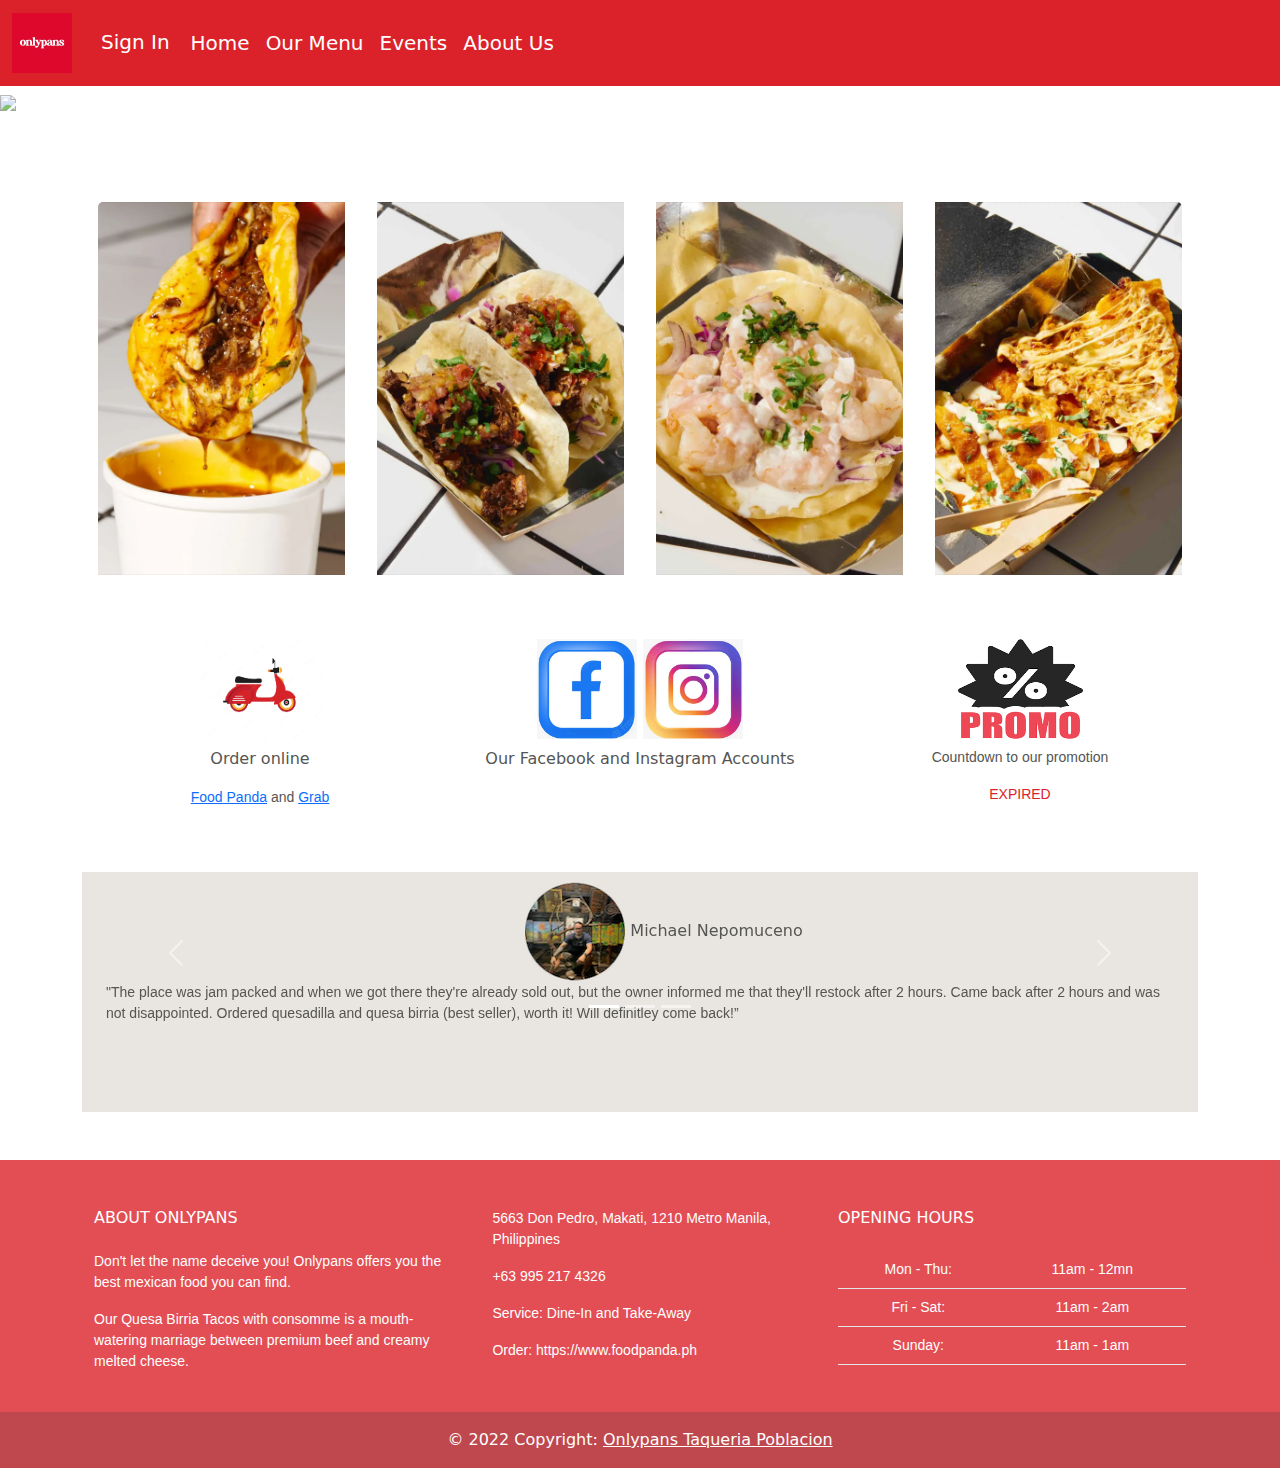
==== index.html @ 9402b053 "updated index file review section" ====
<!DOCTYPE html>
<html lang="en">

<head>
    <meta charset="UTF-8">
    <meta http-equiv="X-UA-Compatible" content="IE=edge">
    <meta name="viewport" content="width=device-width, initial-scale=1.0">
    <link rel="stylesheet" href="/css/bootstrap.css">
    <link rel="stylesheet" href="https://cdnjs.cloudflare.com/ajax/libs/font-awesome/4.7.0/css/font-awesome.min.css">
    <script src="https://unpkg.com/sweetalert/dist/sweetalert.min.js"></script>
    <link rel="stylesheet" href="/css/style.css">
    <style>
        /* a two column-layout instead of four columns */
        @media screen and (max-width: 800px) {
            .column {
                flex: 50%;
                max-width: 50%;
            }
        }

        /* Responsive layout - makes the two columns stack on top of each other instead of next to each other */
        @media screen and (max-width: 600px) {
            .column {
                flex: 100%;
                max-width: 100%;
            }
        }
    </style>
    <title>Home</title>
</head>

<body>


    <!-- <div class="row homepageTop pt-3 pb-5">
        <div class="col-4 pt-3">
            <p class="karlaP" style="display: inline">Order via</p>
            <img src="/img/icons/foodpanda panda icon 2.30.32 PM.png" class="delivery">
            <img src="/img/icons/grab icon.png" class="delivery">
        </div>
        <div class="col-4 onlypansicon pt-3 pb-5">
            <img src="/img/icons/onlypansicon.png" class="img-fluid">
        </div>
        <div class="col-4 pt-3">
            <img src="/img/icons/addtocart.png" class="img-fluid delivery">
        </div>
    </div> -->


    <nav class="navbar navbar-expand-lg">
        <div class="container-fluid">
            <a class="navbar-brand" href="#"><img src="/img/onlypans profile picture.jpeg" alt="" width="60"
                    height="60"></a>
            <button class="navbar-toggler" type="button" data-bs-toggle="collapse" data-bs-target="#navbarText"
                aria-controls="navbarText" aria-expanded="false" aria-label="Toggle navigation">
                <span class="navbar-toggler-icon"></span>
            </button>
            <div class="collapse navbar-collapse" id="navbarText">
                <ul class="navbar-nav me-auto mb-2 mb-lg-0 fs-5">
                    <li class="nav-item">
                        <button type="button" class="btn text-white fs-5 karlaT" data-bs-toggle="modal"
                            data-bs-target="#signInModal">
                            Sign In
                        </button>
                    </li>
                    <li class="nav-item">
                        <a class="nav-link active text-white karlaT" aria-current="page" href="/index.html">Home</a>
                    </li>
                    <li class="nav-item">
                        <a class="nav-link active text-white karlaT" aria-current="page" href="/menu.html">Our
                            Menu</a>
                    </li>
                    <li class="nav-item">
                        <a class="nav-link text-white karlaT" href="/events.html">Events</a>
                    </li>
                    <li class="nav-item">
                        <a class="nav-link text-white karlaT" href="/aboutUs.html">About Us</a>
                    </li>
                </ul>
                <span class="navbar-text">
                    <!-- Navbar text with an inline element -->
                </span>
            </div>
        </div>
    </nav>

    <!-- Sign Up Modal -->
    <div class="modal fade" id="signUpModal" tabindex="1" aria-labelledby="signUpModalLabel" aria-hidden="true">
        <div class="modal-dialog modal-lg bg-primary">
            <div class="modal-content">
                <div class="modal-header text-center">
                    <h5 class="modal-title text-dark text-center karlaT" id="exampleModalLabel">ONLYPANS
                    </h5>
                </div>
                <div class="modal-body">
                    <div>
                        <form action="/action_page.php" style="max-width:500px;margin:auto">
                            <h2 class="karlaT">Sign Up</h2>
                            <div class="input-container">
                                <i class="fa fa-user icon"></i>
                                <input class="input-field" type="text" placeholder="Username" name="usrnm">
                            </div>
                            <div class="input-container">
                                <i class="fa fa-envelope icon"></i>
                                <input class="input-field" type="text" placeholder="Email" name="email">
                            </div>
                            <div class="input-container">
                                <i class="fa fa-key icon"></i>
                                <input class="input-field" type="password" placeholder="Password" name="psw">
                            </div>
                            <button type="submit" class="btn">Sign Up</button>
                            <div class="modal fade" id="exampleModal" tabindex="-1" aria-labelledby="exampleModalLabel"
                                aria-hidden="true">
                                <div class="modal-dialog">
                                    <div class="modal-content">
                                        <div class="modal-header">
                                            <h5 class="modal-title" id="exampleModalLabel">Sign Up</h5>
                                            <button type="button" class="btn-close" data-bs-dismiss="modal"
                                                aria-label="Close"></button>
                                        </div>
                                        <div class="modal-body">
                                            <p class="text-start fs-6 fs-strong">ApplicationUser</p>
                                            <form>
                                                <div class="mb-3">
                                                    <label for="exampleInputEmail1" class="form-label">Email
                                                        address</label>
                                                    <input type="email" class="form-control" id="exampleInputEmail1"
                                                        aria-describedby="emailHelp">
                                                </div>
                                                <div class="mb-3">
                                                    <label for="exampleInputEmail1" class="form-label">FullName</label>
                                                    <input type="email" class="form-control" id="exampleInputEmail1"
                                                        aria-describedby="emailHelp">
                                                </div>
                                                <div class="mb-3">
                                                    <label for="exampleInputPassword1"
                                                        class="form-label">Password</label>
                                                    <input type="password" class="form-control"
                                                        id="exampleInputPassword1">
                                                </div>
                                                <button type="button" class="btn btn-primary col-3 me-5">Sign
                                                    Up</button>

                                        </div>
                                        <div class="modal-footer">
                                            <!-- <button type="button" class="btn btn-secondary"
                                                data-bs-dismiss="modal">Close</button> -->
                                            <p class="text-start text-secondary">Sign up successful. Thanks for
                                                registering
                                                with us!
                                                Go to <a href="/logIn.html">Login!</a></p>
                                        </div>
                                    </div>
                                </div>
                            </div>
                        </form>
                    </div>
                </div>
                <!-- <div class="modal-footer">
                <button type="button" class="btn btn-secondary" data-bs-dismiss="modal">Close</button>
                <button type="button" class="btn btn-primary">Save Changes</button>
            </div> -->
            </div>
        </div>
    </div>


    <!-- Sign In Modal -->
    <div class="modal fade" id="signInModal" tabindex="-1" aria-labelledby="signInModalLabel" aria-hidden="true">
        <div class="modal-dialog">
            <div class="modal-content">
                <div class="modal-header">
                    <h5 class="modal-title" id="signInLabel">Sign In</h5>
                    <button type="button" class="btn-close" data-bs-dismiss="modal" aria-label="Close"></button>
                </div>
                <div class="modal-body">
                    <!-- <p class="text-start fs-6 fs-strong">ApplicationUser</p> -->
                    <form>
                        <div class="mb-3">
                            <label for="exampleInputEmail1" class="form-label">Email address</label>
                            <input type="email" class="form-control" id="exampleInputEmail1"
                                aria-describedby="emailHelp">
                        </div>
                        <div class="mb-3">
                            <label for="exampleInputPassword1" class="form-label">Password</label>
                            <input type="password" class="form-control" id="exampleInputPassword1">
                        </div>
                        <button type="button" class="btn btn-primary col-3 me-5">Sign In</button>
                        <button type="button" class="btn btn-primary col-3 ms-auto me-3" data-bs-toggle="modal"
                            data-bs-target="#exampleModal">
                            Sign Up
                        </button>
                        <div class="modal fade" id="exampleModal" tabindex="-1" aria-labelledby="exampleModalLabel"
                            aria-hidden="true">
                            <div class="modal-dialog">
                                <div class="modal-content">
                                    <div class="modal-header">
                                        <h5 class="modal-title" id="exampleModalLabel">Sign Up</h5>
                                        <button type="button" class="btn-close" data-bs-dismiss="modal"
                                            aria-label="Close"></button>
                                    </div>
                                    <div class="modal-body">
                                        <p class="text-start fs-6 fs-strong">ApplicationUser</p>
                                        <form>
                                            <div class="mb-3">
                                                <label for="exampleInputEmail1" class="form-label">Email
                                                    address</label>
                                                <input type="email" class="form-control" id="exampleInputEmail1"
                                                    aria-describedby="emailHelp">
                                            </div>
                                            <div class="mb-3">
                                                <label for="exampleInputPassword1" class="form-label">Password</label>
                                                <input type="password" class="form-control" id="exampleInputPassword1">
                                            </div>
                                            <button type="button" class="btn btn-primary col-3 me-5">Sign
                                                In</button>
                                    </div>
                                    <div class="modal-footer">
                                        <!-- <button type="button" class="btn btn-secondary"
                                            data-bs-dismiss="modal">Close</button> -->
                                        <p class="text-start text-secondary">Sign In successful
                                    </div>
                                </div>
                            </div>
                        </div>
                </div>
                <div class="modal-footer">
                    <!-- <button type="button" class="btn btn-secondary"
                        data-bs-dismiss="modal">Close</button> -->
                    <p class="text-start text-secondary">Sign up successful. Thanks for registering
                        with us!
                        Go to <a href="/logIn.html">Login!</a></p>
                </div>
            </div>
        </div>
    </div>

    <!-- end of nav -->

    <!-- favorites start -->

    <!-- favorites end -->


    <!-- location start -->
    <div class="mt-1 mb-5">
        <img src="/img/Carousel/onlyPansStore.png" class="img-fluid opacity-75">
    </div>
    <!-- location end -->
    <div class="container">
        <div class="mt-1 mb-5 favoriteL">
            <div>
                <img src="">
            </div>
            <div class="card-group">
                <div class="card container1 m-3">
                    <img src="/img/Menu/Full size/favorites/quesa birria taco.png" class="card-img-top" alt="...">
                    <h5 class="card-title middle">Card title</h5>
                    <!-- <p class="card-text">This is a wider card.</p>
                    <p class="card-text"><small class="text-muted">Last updated 3 mins ago</small></p> -->
                </div>
                <div class="card container1 m-3">
                    <img src="/img/Menu/Full size/favorites/cartinas taco.png" class="card-img-top" alt="...">
                    <!-- <div class="card-body">
                    <h5 class="card-title">Card title</h5>
                    <p class="card-text">This is a wider card.</p>
                    <p class="card-text"><small class="text-muted">Last updated 3 mins ago</small></p>
                </div> -->
                </div>
                <div class="card container1 m-3">
                    <img src="/img/Menu/Full size/favorites/camaron tostadas.png" class="card-img-top" alt="...">
                    <!-- <div class="card-body">
                    <h5 class="card-title">Card title</h5>
                    <p class="card-text">This is a wider card.</p>
                    <p class="card-text"><small class="text-muted">Last updated 3 mins ago</small></p>
                </div> -->
                </div>
                <div class="card container1 m-3">
                    <img src="/img/Menu/Full size/favorites/quesadillas.png" class="card-img-top" alt="...">
                    <!-- <div class="card-body">
                    <h5 class="card-title">Card title</h5>
                    <p class="card-text">This is a wider card.</p>
                    <p class="card-text"><small class="text-muted">Last updated 3 mins ago</small></p>
                </div> -->
                </div>
            </div>
        </div>

        <div class="mt-5 mb-5 favoriteS">
            <h1 class="text-center display-3 karlaT">Onlypans Favorites</h1>
            <div class="card-group">
                <div class="card container1 m-3">
                    <img src="/img/Menu/quesa birria taco.png" class="card-img-top" alt="...">
                    <h5 class="card-title middle">Card title</h5>
                    <!-- <p class="card-text">This is a wider card.</p>
                    <p class="card-text"><small class="text-muted">Last updated 3 mins ago</small></p> -->
                </div>
                <div class="card container1 m-3">
                    <img src="/img/Menu/carnitas taco.png" class="card-img-top" alt="...">
                    <!-- <div class="card-body">
                    <h5 class="card-title">Card title</h5>
                    <p class="card-text">This is a wider card.</p>
                    <p class="card-text"><small class="text-muted">Last updated 3 mins ago</small></p>
                </div> -->
                </div>
                <div class="card container1 m-3">
                    <img src="/img/Menu/camaron shrimp tostadas.png" class="card-img-top" alt="...">
                    <!-- <div class="card-body">
                    <h5 class="card-title">Card title</h5>
                    <p class="card-text">This is a wider card.</p>
                    <p class="card-text"><small class="text-muted">Last updated 3 mins ago</small></p>
                </div> -->
                </div>
                <div class="card container1 m-3">
                    <img src="/img/Menu/quesadillas.png" class="card-img-top" alt="...">
                    <!-- <div class="card-body">
                    <h5 class="card-title">Card title</h5>
                    <p class="card-text">This is a wider card.</p>
                    <p class="card-text"><small class="text-muted">Last updated 3 mins ago</small></p>
                </div> -->
                </div>
            </div>
        </div>
        <!-- info start -->
        <div class="mt-5 mb-5">
            <!-- <h1 class="text-center display-3 karlaT">Onlypans Favorites</h1> -->
            <div class="card-group row d-flex flex-row justify-content-center info">
                <div class="card col-3 container1 info1">
                    <div class="text-center mb-2">
                        <img src="/img/icons/delivery motorbike.jpeg" class="infoImg" alt="deliveryIcon">
                    </div>
                    <p class="infoT text-center">Order online</p>
                    <p class="infoP text-center"><a href="https://www.foodpanda.ph/restaurant/j5oj/onlypans-taqueria"
                            target="_blank">Food
                            Panda</a> and <a
                            href="https://food.grab.com/ph/en/restaurant/error-delivery/2-C3AYC8CJMGJUHE"
                            target="_blank">Grab</a>
                    </p>
                </div>
                <div class="card col-3 container1 info2">
                    <div class="text-center mb-2">
                        <a href="https://www.facebook.com/onlypansph/?ref=page_internal" target="_blank"><img
                                src="/img/icons/facebook.png" class="infoImg2 container1 img-rounded"
                                alt="Only Pans Facebook Page"></a>
                        <a href="https://www.instagram.com/onlypanspoblacion/?hl=en" target="_blank"><img
                                src="/img/icons/instagram.png" class="infoImg2 container1 img-rounded"
                                alt="Only Pans Instagram Page"></a>
                    </div>
                    <p class="infoT text-center">Our Facebook and Instagram Accounts</p>
                    <!-- <p class="infoP text-center">Click on icons to visit our social media accounts</p> -->
                </div>
                <div class="card col-3 container1 info3">
                    <div class="text-center mb-2">
                        <img src="/img/icons/promo.png" class="infoImg" alt="promoIcon">
                    </div>
                    <p class="infoP text-center">Countdown to our promotion</p>
                    <p id="demo"></p>
                </div>
                <!-- <div class="card col-3 container1 info3">
                    <div class="text-center">
                        <img src="/img/icons/promo.png" class="infoImg3" alt="...">
                    </div>
                    <p class="infoT fs-5 fw-strong text-center">Promo</p>
                    <p class="infoP text-center">Countdown to our promotion</p>
                </div> -->
            </div>
        </div>
        <!-- info end -->

        <!-- reviews start carousel -->
        <div class="reviews w-100 mt-5 mb-5 container">
            <div id="carouselExampleIndicators" class="carousel slide" data-bs-ride="true">
                <div class="carousel-indicators">
                    <button type="button" data-bs-target="#carouselExampleIndicators" data-bs-slide-to="0"
                        class="active" aria-current="true" aria-label="Slide 1"></button>
                    <button type="button" data-bs-target="#carouselExampleIndicators" data-bs-slide-to="1"
                        aria-label="Slide 2"></button>
                    <button type="button" data-bs-target="#carouselExampleIndicators" data-bs-slide-to="2"
                        aria-label="Slide 3"></button>
                </div>
                <div class="carousel-inner">
                    <div class="carousel-item active">
                        <button type="button" class="btn border-0" data-bs-toggle="modal"
                            data-bs-target="#reviewOneModal">
                            <div class="row text-center">
                                <div class="col-12 mt-1">
                                    <img src="/img/reviews/Review profilepic1.png" class="d-inline img-fluid ms-5"
                                        alt="profile pic1">
                                    <p class="reviewName d-inline">Michael Nepomuceno</p>
                                    <p class="reviewActual mb-1">"The place was jam packed and when we got there
                                        they're already sold out, but the owner informed me that they'll restock after 2
                                        hours. Came back after 2 hours
                                        and was not disappointed. Ordered quesadilla and quesa birria (best seller),
                                        worth
                                        it! Will definitley come back!”</p>
                                </div>
                            </div>
                        </button>
                    </div>
                    <div class="carousel-item">
                        <button type="button" class="btn border-0" data-bs-toggle="modal"
                            data-bs-target="#reviewTwoModal">
                            <div class="row text-center">
                                <div class="col-12 mt-1">
                                    <img src="/img/reviews/Review profilepic2.png" class="d-inline img-fluid ms-5"
                                        alt="profile pic2">
                                    <p class="reviewName d-inline">Vanna JD</p>
                                    <p class="reviewActual mb-1">"Been wanting to pop by Poblacion for their tacos,
                                        but I can’t wait so Foodpanda na lang! I ordered the Queso Birria Tacos and
                                        Cheese
                                        Quesadilla.
                                        Their tacos are pretty loaded! It’s true that you get what you pay for. 1 taco
                                        and 2
                                        slices of quesadilla lang kinain ko for lunch and it was pretty filling.
                                        Nasarapan ba ako? YES! I am aware of some feedback na maalat daw… happy to share
                                        that mine wasn’t 🙌🏼 Maybe they tweaked the recipe na… so give it another shot
                                        💖💖💖"</p>
                                </div>
                            </div>
                        </button>
                    </div>
                    <div class="carousel-item">
                        <button type="button" class="btn border-0" data-bs-toggle="modal"
                            data-bs-target="#reviewThreeModal">
                            <div class="row mt-1 text-center">
                                <div class="col-12 mt-1">
                                    <img src="/img/reviews/Review profilepic3.png" class="d-inline img-fluid ms-5"
                                        alt="profile pic3">
                                    <p class="reviewName d-inline mb-1">Katriz Rafanan </p>
                                    <p class="reviewActual">"We visit the onlypans poblacion today and they are
                                        doing sanitation & cleaning, we are very sad bec we drove 3 hrs from Rizal to
                                        Makati
                                        just to try the tacos! But the owner let us experience the goodness of their
                                        food 🥲
                                        AAAAND THE FOOD WAS SO SO DELICIOUS AND OUTRAGEOUS!!!
                                        CANT GET ENOUGH OF THEIR TACOS, THE BEST THEEEEE BEST 🌮😭😭😭😭😭😭😭
                                        100/100 PERIODTTTT"</p>
                                </div>
                            </div>
                        </button>
                    </div>
                </div>
                <button class="carousel-control-prev" type="button" data-bs-target="#carouselExampleIndicators"
                    data-bs-slide="prev">
                    <span class="carousel-control-prev-icon" aria-hidden="true"></span>
                    <span class="visually-hidden">Previous</span>
                </button>
                <button class="carousel-control-next" type="button" data-bs-target="#carouselExampleIndicators"
                    data-bs-slide="next">
                    <span class="carousel-control-next-icon" aria-hidden="true"></span>
                    <span class="visually-hidden">Next</span>
                </button>
            </div>
        </div>
        <!-- reviews end carousel-->

        <!-- reviews modal start-->

        <!-- reviewOneModal start -->
        <div class="modal fade" id="reviewOneModal" tabindex="-1" aria-labelledby="reviewOneModalLabel"
            aria-hidden="true">
            <div class="modal-dialog modal-lg">
                <div class="modal-content">
                    <div class="modal-header">
                        <h5 class="modal-title" id="reviewOneModal">Review</h5>
                        <button type="button" class="btn-close" data-bs-dismiss="modal" aria-label="Close"></button>
                    </div>
                    <div class="modal-body">
                        <iframe
                            src="https://www.facebook.com/plugins/post.php?href=https%3A%2F%2Fwww.facebook.com%2Fmichael.nepomuceno.10%2Fposts%2Fpfbid02zLnAzATJcKdyBqmCMyaRPaBtTTgf7RmKyN3PjvdXm5bqyQpGnasMDiFwnDb3DrmNl&show_text=true&width=500"
                            width="500" height="714" style="border:none;overflow:hidden" scrolling="no" frameborder="0"
                            allowfullscreen="true"
                            allow="autoplay; clipboard-write; encrypted-media; picture-in-picture; web-share"></iframe>
                    </div>
                    <div class="modal-footer">
                        <button type="button" class="btn btn-danger" data-bs-dismiss="modal">Close</button>
                    </div>
                </div>
            </div>
        </div>
        <!-- reviewOneModal end -->

        <!-- reviewTwoModal start -->
        <div class="modal fade" id="reviewTwoModal" tabindex="-1" aria-labelledby="reviewTwoModalLabel"
            aria-hidden="true">
            <div class="modal-dialog modal-lg">
                <div class="modal-content">
                    <div class="modal-header">
                        <h5 class="modal-title" id="reviewTwoModal">Review</h5>
                        <button type="button" class="btn-close" data-bs-dismiss="modal" aria-label="Close"></button>
                    </div>
                    <div class="modal-body">
                        <iframe
                            src="https://www.facebook.com/plugins/post.php?href=https%3A%2F%2Fwww.facebook.com%2Fzuperbanana%2Fposts%2Fpfbid034iFqunqKCLv2Mieyurt53BYeR6Cpxk33Ljtc7zqar2hKKjMCpcrf16jbL7o1vo4ul&show_text=true&width=500"
                            width="500" height="556" style="border:none;overflow:hidden" scrolling="no" frameborder="0"
                            allowfullscreen="true"
                            allow="autoplay; clipboard-write; encrypted-media; picture-in-picture; web-share"></iframe>
                    </div>
                    <div class="modal-footer">
                        <button type="button" class="btn btn-danger" data-bs-dismiss="modal">Close</button>
                    </div>
                </div>
            </div>
        </div>
        <!-- reviewTwoModal end -->
        <div class="modal fade" id="reviewThreeModal" tabindex="-1" aria-labelledby="reviewThreeModalLabel"
            aria-hidden="true">
            <div class="modal-dialog modal-lg">
                <div class="modal-content">
                    <div class="modal-header">
                        <h5 class="modal-title" id="reviewTwoModal">Review</h5>
                        <button type="button" class="btn-close" data-bs-dismiss="modal" aria-label="Close"></button>
                    </div>
                    <div class="modal-body">
                        <iframe <iframe
                            src="https://www.facebook.com/plugins/post.php?href=https%3A%2F%2Fwww.facebook.com%2FRafanaaaan%2Fposts%2Fpfbid0293Ds4k7a29ypoqZEBG8XZ3a8puMxaH2vkU3CJaWTFGGyiHzp4r7s9QNKjuNdqJXCl&show_text=true&width=500"
                            width="500" height="785" style="border:none;overflow:hidden" scrolling="no" frameborder="0"
                            allowfullscreen="true"
                            allow="autoplay; clipboard-write; encrypted-media; picture-in-picture; web-share"></iframe>
                    </div>
                    <div class="modal-footer">
                        <button type="button" class="btn btn-danger" data-bs-dismiss="modal">Close</button>
                    </div>
                </div>
            </div>
        </div>




        <!-- reviews modal end-->

    </div>

    <!-- footer start-->
    <footer class="text-white text-center text-lg-start footer">
        <div class="container p-4">
            <div class="row mt-4">
                <div class="col-lg-4 col-md-12 mb-4 mb-md-0">
                    <h5 class="text-uppercase mb-4 karenT">About Onlypans</h5>
                    <p class="karlaP">Don't let the name deceive you! Onlypans offers you the best mexican food you can
                        find.
                    </p>
                    <p>Our Quesa Birria Tacos with consomme is a mouth-watering marriage between premium beef and
                        creamy melted cheese.
                    </p>
                </div>
                <div class="col-lg-4 col-md-6 mb-4 mb-md-0">
                    <ul class="fa-ul" style="margin-left: 1.65em; list-style: none;">
                        <li class="mb-3">
                            <p>5663 Don Pedro, Makati, 1210 Metro Manila, Philippines</p>
                        </li>
                        <li class="mb-3">
                            <p>+63 995 217 4326</p>
                        </li>
                        <li class="mb-3">
                            <p>Service: Dine-In and Take-Away</p>
                        <li class="mb-3">
                            <p>Order: https://www.foodpanda.ph</p>
                        </li>
                    </ul>
                </div>
                <!--Grid column-->

                <!--Grid column-->
                <div class="col-lg-4 col-md-6 mb-4 mb-md-0">
                    <h5 class="text-uppercase mb-4">Opening hours</h5>

                    <table class="table text-center text-white">
                        <tbody class="font-weight-normal">
                            <tr>
                                <td>Mon - Thu:</td>
                                <td>11am - 12mn</td>
                            </tr>
                            <tr>
                                <td>Fri - Sat:</td>
                                <td>11am - 2am</td>
                            </tr>
                            <tr>
                                <td>Sunday:</td>
                                <td>11am - 1am</td>
                            </tr>
                        </tbody>
                    </table>
                </div>
                <!--Grid column-->
            </div>
            <!--Grid row-->
        </div>
        <!-- Grid container -->

        <!-- Copyright -->
        <div class="text-center p-3" style="background-color: rgba(0, 0, 0, 0.2);">
            © 2022 Copyright:
            <a class="text-white" href="https://www.facebook.com/onlypansph/photos/?ref=page_internal">Onlypans
                Taqueria
                Poblacion</a>
        </div>
        <!-- Copyright -->
    </footer>

    </div>
    <!-- End of .container -->
    <script src="/js/bootstrap.min.js"></script>
    <script src="//code.tidio.co/u5bibbzqknrnwgkf6kr6liwybgw670ic.js" async></script>
    <div id="fb-root"></div>
    <script async defer crossorigin="anonymous" src="https://connect.facebook.net/en_GB/sdk.js#xfbml=1&version=v14.0"
        nonce="6mNoYMcY"></script>
    <script src="main.js"></script>
    <script>var countDownDate = new Date("Oct 1, 2022 00:00:00").getTime();

        // Update the count down every 1 second
        var x = setInterval(function () {

            // Get today's date and time
            var now = new Date().getTime();

            // Find the distance between now and the count down date
            var distance = countDownDate - now;

            // Time calculations for days, hours, minutes and seconds
            var days = Math.floor(distance / (1000 * 60 * 60 * 24));
            var hours = Math.floor((distance % (1000 * 60 * 60 * 24)) / (1000 * 60 * 60));
            var minutes = Math.floor((distance % (1000 * 60 * 60)) / (1000 * 60));
            var seconds = Math.floor((distance % (1000 * 60)) / 1000);

            // Output the result in an element with id="demo"
            document.getElementById("demo").innerHTML = days + "d " + hours + "h "
                + minutes + "m " + seconds + "s ";

            // If the count down is over, write some text
            if (distance < 0) { clearInterval(x); document.getElementById("demo").innerHTML = "EXPIRED"; }
        }, 1000);</script>
</body>

</html>
---- css/style.css ----
/* body {
    background-color: #FCF8E8;
}

.nobackground {
    background-color: #FCF8E8;
} */

.navbar,
.accordion-button {
    background-color: #DB222A;
}

.karlaT {
    font-family: font-family: 'Merriweather Sans', sans-serif;
    color: RGB(85, 85, 83);
}

.karlaP {
    font-family: 'Roboto Condensed',
        sans-serif;
    color: RGB(85, 85, 83);
}

.infoImg {
    width: 125px;
    height: 100px;
}

.infoImg2 {
    width: 100px;
    height: 100px;
}

.infoImg3 {
    width: 100px;
    height: 100px;
}

.infoT {
    font-family: font-family: 'Merriweather Sans', sans-serif;
    color: RGB(85, 85, 83);
    font-size: 16px;
    font-weight: 400;
}

.infoP {
    font-family: 'Roboto Condensed',
        sans-serif;
    color: RGB(85, 85, 83);
    font-size: 14px;
    font-weight: 200;
}

#demo {
    text-align: center;
    font-size: 14px;
    margin-top: 0px;
    font-family: 'Roboto Condensed',
        sans-serif;
    color: #DB222A;

}

.reviews {
    height: 15em;
    background-color: rgb(233, 230, 225);
}

.reviews img {
    width: 100px;
    height: 100px;
}

.reviewName {
    font-family: font-family: 'Merriweather Sans', sans-serif;
    color: RGB(85, 85, 83);
}

.reviewActual {
    font-family: 'Roboto Condensed',
        sans-serif;
    color: RGB(85, 85, 83);
    font-size: 14px;
    font-weight: 200;
    text-align: start;
}

.modal-body {
    display: flex;
    align-items: center;
    justify-content: center;
}

.footer {
    background-color:
        #db222a;
    opacity: .8;
}

.footer h5 {
    font-family: font-family: 'Merriweather Sans', sans-serif;
    color: RGB(255, 255, 255);
    font-size: 16px;
    font-weight: 400;
}

.footer p,
.footer td {
    font-family: 'Roboto Condensed',
        sans-serif;
    color: RGB(255, 255, 255);
    font-size: 14px;
    font-weight: 200;

}

.homepageTop {
    height: 100px;
}

.delivery {
    width: 75px;
    height 75px;
    display: inline;
}

.onlypansicon {
    width: 250px;
    height: 100px;
    display: inline;
}



h1 {
    font-family: 'Roboto Condensed', sans-serif;
}

.text {
    font-size: 25px;
    font-family: Impact, Haettenschweiler, 'Arial Narrow Bold', sans-serif;
}

.moreText {
    display: none;
}

.read-more-btn {
    padding: 15px 60px;
}

.text.show-more .moreText {
    display: inline;
}

.text.show-more .dots {
    display: none;
}

/* read more style end here */

/* status message style start */
#status {
    padding: 10px;
    border-radius: 10px;
    opacity: 0;
}

#status.success {
    background-color: rgb(211, 250, 153);
    color: green;
    animation: status 4s ease forwards;
}

#status.error {
    background-color: rgb(250, 150, 153);
    color: red;
    animation: status 4s ease forwards;
}

@keyframes status {
    0% {
        opacity: 5;
    }

    25% {
        opacity: 4;
    }

    50% {
        opacity: 3;
    }

    75% {
        opacity: 2;
    }

    100% {
        opacity: 0;
    }
}

.content_img {
    position: relative;
    float: left;

}

.card-body div {
    position: absolute;
    bottom: 0;
    right: 0;
    background: black;
    color: white;
    margin-bottom: 10px;
    font-family: sans-serif;
    opacity: 0;
    visibility: hidden;
    -webkit-transition: visibility 0s, opacity 0.5s linear;
    transition: visibility 0s, opacity 0.5s;
}

.content_img:hover {
    cursor: pointer;
}

.card-body:hover div {
    padding: 15px 15px;
    visibility: visible;
    opacity: 0.7;
}


/* .card {
    border-radius: 4px;
    background: #fff;
    box-shadow: 0 6px 10px rgba(0, 0, 0, .08), 0 0 6px rgba(0, 0, 0, .05);
    transition: .3s transform cubic-bezier(.155, 1.105, .295, 1.12), .3s box-shadow, .3s -webkit-transform cubic-bezier(.155, 1.105, .295, 1.12);
    padding: 14px 80px 18px 36px;
    cursor: pointer;
}

.card:hover {
    transform: scale(1.05);
    box-shadow: 0 10px 20px rgba(0, 0, 0, .12), 0 4px 8px rgba(0, 0, 0, .06);
} */

/* 2nd  */

/* .card {
    border: 0px;
} */

.cardI {
    transition: 0.5s;
    cursor: pointer;
    border: 0px;
}

.card-title {
    font-size: 15px;
    transition: 1s;
    cursor: pointer;
}

.card-title i {
    font-size: 15px;
    transition: 1s;
    cursor: pointer;
    color: #ffa710
}

.card-title i:hover {
    transform: scale(1.25) rotate(100deg);
    color: #18d4ca;

}

.cardI:hover {
    transform: scale(1.05);
    box-shadow: 10px 10px 15px rgba(0, 0, 0, 0.3);
}

/* .card-text {
    height: 80px;
} */

.cardI::before,
.cardI::after {
    position: absolute;
    top: 0;
    right: 0;
    bottom: 0;
    left: 0;
    transform: scale3d(0, 0, 1);
    transition: transform .3s ease-out 0s;
    background: rgba(255, 255, 255, 0.1);
    content: '';
    pointer-events: none;
}

.cardI::before {
    transform-origin: left top;
}

.cardI::after {
    transform-origin: right bottom;
}

.cardI:hover::before,
.cardI:hover::after,
.cardI:focus::before,
.cardI:focus::after {
    transform: scale3d(1, 1, 1);
}

.card-body {
    border-radius: 10%;
}

.container1 {
    transition: 0.5s;
    cursor: pointer;
    border: 1px;
}

.container1:hover {
    transform: scale(1.05);
    box-shadow: 10px 10px 15px rgba(0, 0, 0, 0.3);
}

.container1::before,
.container1::after {
    position: absolute;
    top: 0;
    right: 0;
    bottom: 0;
    left: 0;
    transform: scale3d(0, 0, 1);
    transition: transform .3s ease-out 0s;
    background: rgba(255, 255, 255, 0.1);
    content: '';
    pointer-events: none;
}

.container1::before {
    transform-origin: left top;
}

.container1::after {
    transform-origin: right bottom;
}

.container1:hover::before,
.container1:hover::after,
.container1:focus::before,
.container1:focus::after {
    transform: scale3d(1, 1, 1);
}

.middle {
    transition: .5s ease;
    opacity: 0;
    position: absolute;
    top: 50%;
    left: 50%;
    transform: translate(-50%, -50%);
    -ms-transform: translate(-50%, -50%);
    text-align: center;
}

@media screen and (min-width: 576px) {
    .column {
        flex: 50%;
        max-width: 50%;
    }

    .favoriteS {
        display: none;
    }

}

/* Responsive layout - makes the two columns stack on top of each other instead of next to each other */
@media screen and (max-width: 575px) {
    .column {
        flex: 100%;
        max-width: 100%;
    }

    .favoriteL {
        display: none;
    }

    .info1 {
        width: 25%
    }

    .info2 {
        width: 50%;
    }

    .info3 {
        width: 25%
    }
}

@media screen and (max-width: 767px) {
    .reviews {
        height: 18em;
    }
}

@media screen and (max-width: 428px) {
    .reviews {
        height: 20em;
    }
}
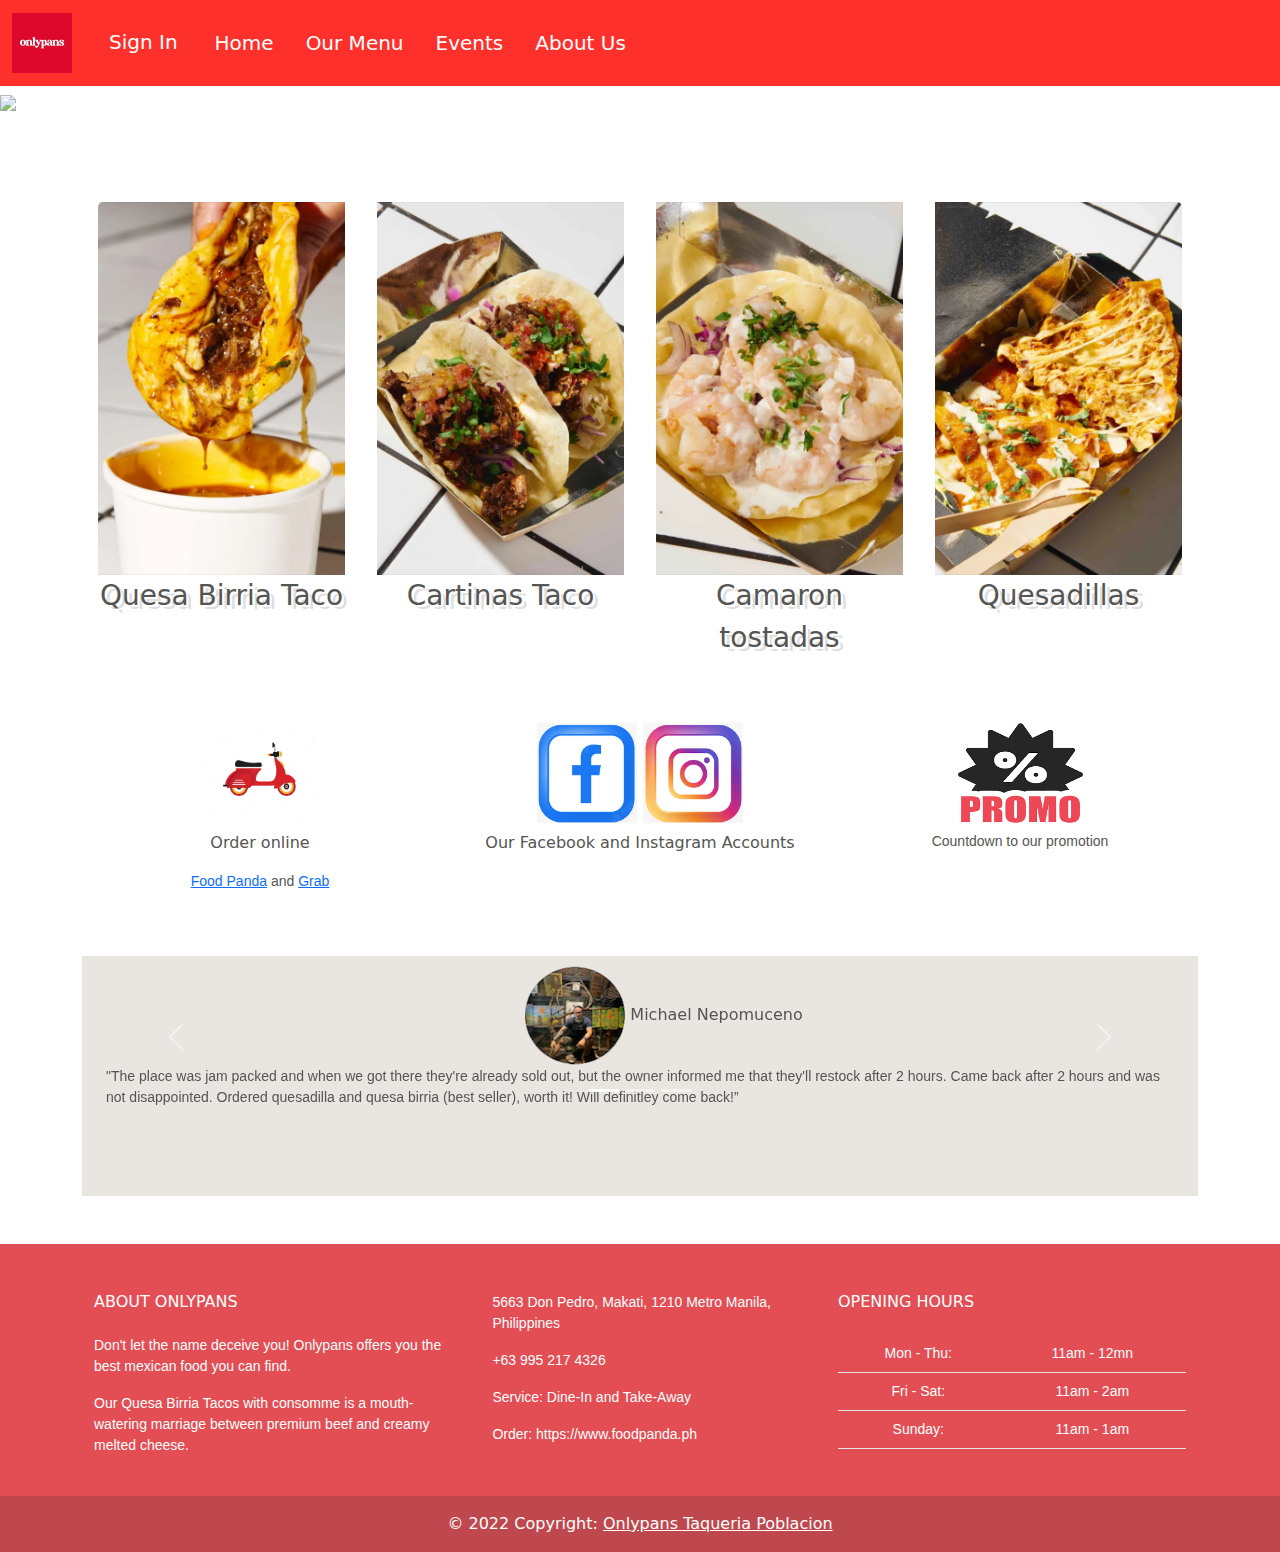
==== commit 916b5aeb: "updated nav bar for all pages" ====
--- a/index.html
+++ b/index.html
@@ -30,23 +30,6 @@
 </head>
 
 <body>
-
-
-    <!-- <div class="row homepageTop pt-3 pb-5">
-        <div class="col-4 pt-3">
-            <p class="karlaP" style="display: inline">Order via</p>
-            <img src="/img/icons/foodpanda panda icon 2.30.32 PM.png" class="delivery">
-            <img src="/img/icons/grab icon.png" class="delivery">
-        </div>
-        <div class="col-4 onlypansicon pt-3 pb-5">
-            <img src="/img/icons/onlypansicon.png" class="img-fluid">
-        </div>
-        <div class="col-4 pt-3">
-            <img src="/img/icons/addtocart.png" class="img-fluid delivery">
-        </div>
-    </div> -->
-
-
     <nav class="navbar navbar-expand-lg">
         <div class="container-fluid">
             <a class="navbar-brand" href="#"><img src="/img/onlypans profile picture.jpeg" alt="" width="60"
@@ -57,23 +40,23 @@
             </button>
             <div class="collapse navbar-collapse" id="navbarText">
                 <ul class="navbar-nav me-auto mb-2 mb-lg-0 fs-5">
-                    <li class="nav-item">
+                    <li class="nav-item ms-2 me-2">
                         <button type="button" class="btn text-white fs-5 karlaT" data-bs-toggle="modal"
                             data-bs-target="#signInModal">
                             Sign In
                         </button>
                     </li>
-                    <li class="nav-item">
+                    <li class="nav-item ms-2 me-2">
                         <a class="nav-link active text-white karlaT" aria-current="page" href="/index.html">Home</a>
                     </li>
-                    <li class="nav-item">
+                    <li class="nav-item ms-2 me-2">
                         <a class="nav-link active text-white karlaT" aria-current="page" href="/menu.html">Our
                             Menu</a>
                     </li>
-                    <li class="nav-item">
+                    <li class="nav-item ms-2 me-2">
                         <a class="nav-link text-white karlaT" href="/events.html">Events</a>
                     </li>
-                    <li class="nav-item">
+                    <li class="nav-item ms-2 me-2">
                         <a class="nav-link text-white karlaT" href="/aboutUs.html">About Us</a>
                     </li>
                 </ul>
@@ -84,88 +67,7 @@
         </div>
     </nav>
 
-    <!-- Sign Up Modal -->
-    <div class="modal fade" id="signUpModal" tabindex="1" aria-labelledby="signUpModalLabel" aria-hidden="true">
-        <div class="modal-dialog modal-lg bg-primary">
-            <div class="modal-content">
-                <div class="modal-header text-center">
-                    <h5 class="modal-title text-dark text-center karlaT" id="exampleModalLabel">ONLYPANS
-                    </h5>
-                </div>
-                <div class="modal-body">
-                    <div>
-                        <form action="/action_page.php" style="max-width:500px;margin:auto">
-                            <h2 class="karlaT">Sign Up</h2>
-                            <div class="input-container">
-                                <i class="fa fa-user icon"></i>
-                                <input class="input-field" type="text" placeholder="Username" name="usrnm">
-                            </div>
-                            <div class="input-container">
-                                <i class="fa fa-envelope icon"></i>
-                                <input class="input-field" type="text" placeholder="Email" name="email">
-                            </div>
-                            <div class="input-container">
-                                <i class="fa fa-key icon"></i>
-                                <input class="input-field" type="password" placeholder="Password" name="psw">
-                            </div>
-                            <button type="submit" class="btn">Sign Up</button>
-                            <div class="modal fade" id="exampleModal" tabindex="-1" aria-labelledby="exampleModalLabel"
-                                aria-hidden="true">
-                                <div class="modal-dialog">
-                                    <div class="modal-content">
-                                        <div class="modal-header">
-                                            <h5 class="modal-title" id="exampleModalLabel">Sign Up</h5>
-                                            <button type="button" class="btn-close" data-bs-dismiss="modal"
-                                                aria-label="Close"></button>
-                                        </div>
-                                        <div class="modal-body">
-                                            <p class="text-start fs-6 fs-strong">ApplicationUser</p>
-                                            <form>
-                                                <div class="mb-3">
-                                                    <label for="exampleInputEmail1" class="form-label">Email
-                                                        address</label>
-                                                    <input type="email" class="form-control" id="exampleInputEmail1"
-                                                        aria-describedby="emailHelp">
-                                                </div>
-                                                <div class="mb-3">
-                                                    <label for="exampleInputEmail1" class="form-label">FullName</label>
-                                                    <input type="email" class="form-control" id="exampleInputEmail1"
-                                                        aria-describedby="emailHelp">
-                                                </div>
-                                                <div class="mb-3">
-                                                    <label for="exampleInputPassword1"
-                                                        class="form-label">Password</label>
-                                                    <input type="password" class="form-control"
-                                                        id="exampleInputPassword1">
-                                                </div>
-                                                <button type="button" class="btn btn-primary col-3 me-5">Sign
-                                                    Up</button>
-
-                                        </div>
-                                        <div class="modal-footer">
-                                            <!-- <button type="button" class="btn btn-secondary"
-                                                data-bs-dismiss="modal">Close</button> -->
-                                            <p class="text-start text-secondary">Sign up successful. Thanks for
-                                                registering
-                                                with us!
-                                                Go to <a href="/logIn.html">Login!</a></p>
-                                        </div>
-                                    </div>
-                                </div>
-                            </div>
-                        </form>
-                    </div>
-                </div>
-                <!-- <div class="modal-footer">
-                <button type="button" class="btn btn-secondary" data-bs-dismiss="modal">Close</button>
-                <button type="button" class="btn btn-primary">Save Changes</button>
-            </div> -->
-            </div>
-        </div>
-    </div>
-
-
-    <!-- Sign In Modal -->
+    <!-- signInModal start-->
     <div class="modal fade" id="signInModal" tabindex="-1" aria-labelledby="signInModalLabel" aria-hidden="true">
         <div class="modal-dialog">
             <div class="modal-content">
@@ -185,55 +87,55 @@
                             <label for="exampleInputPassword1" class="form-label">Password</label>
                             <input type="password" class="form-control" id="exampleInputPassword1">
                         </div>
-                        <button type="button" class="btn btn-primary col-3 me-5">Sign In</button>
-                        <button type="button" class="btn btn-primary col-3 ms-auto me-3" data-bs-toggle="modal"
-                            data-bs-target="#exampleModal">
-                            Sign Up
-                        </button>
-                        <div class="modal fade" id="exampleModal" tabindex="-1" aria-labelledby="exampleModalLabel"
-                            aria-hidden="true">
-                            <div class="modal-dialog">
-                                <div class="modal-content">
-                                    <div class="modal-header">
-                                        <h5 class="modal-title" id="exampleModalLabel">Sign Up</h5>
-                                        <button type="button" class="btn-close" data-bs-dismiss="modal"
-                                            aria-label="Close"></button>
-                                    </div>
-                                    <div class="modal-body">
-                                        <p class="text-start fs-6 fs-strong">ApplicationUser</p>
-                                        <form>
-                                            <div class="mb-3">
-                                                <label for="exampleInputEmail1" class="form-label">Email
-                                                    address</label>
-                                                <input type="email" class="form-control" id="exampleInputEmail1"
-                                                    aria-describedby="emailHelp">
-                                            </div>
-                                            <div class="mb-3">
-                                                <label for="exampleInputPassword1" class="form-label">Password</label>
-                                                <input type="password" class="form-control" id="exampleInputPassword1">
-                                            </div>
-                                            <button type="button" class="btn btn-primary col-3 me-5">Sign
-                                                In</button>
-                                    </div>
-                                    <div class="modal-footer">
-                                        <!-- <button type="button" class="btn btn-secondary"
-                                            data-bs-dismiss="modal">Close</button> -->
-                                        <p class="text-start text-secondary">Sign In successful
-                                    </div>
-                                </div>
-                            </div>
+                        <div class="row mb-3">
+                            <button type="button" class="btn btn-danger col-3 ms-2">Sign In</button>
+                            <button type="button" class="btn btn-danger col-3 ms-auto me-3" data-bs-toggle="modal"
+                                data-bs-target="#signUpModal">
+                                Sign Up
+                            </button>
+
                         </div>
-                </div>
-                <div class="modal-footer">
-                    <!-- <button type="button" class="btn btn-secondary"
-                        data-bs-dismiss="modal">Close</button> -->
-                    <p class="text-start text-secondary">Sign up successful. Thanks for registering
-                        with us!
-                        Go to <a href="/logIn.html">Login!</a></p>
+                    </form>
                 </div>
             </div>
         </div>
     </div>
+    <!-- signInModal end -->
+
+
+    <!-- signUpModal start -->
+    <div class="modal fade" id="signUpModal" tabindex="-1" aria-labelledby="signUpModalLabel" aria-hidden="true">
+        <div class="modal-dialog">
+            <div class="modal-content">
+                <div class="modal-header">
+                    <h5 class="modal-title" id="signUpLabel">Sign Up</h5>
+                    <button type="button" class="btn-close" data-bs-dismiss="modal" aria-label="Close"></button>
+                </div>
+                <div class="modal-body">
+                    <form>
+                        <div class="mb-3">
+                            <label for="exampleInputEmail1" class="form-label">Email address</label>
+                            <input type="email" class="form-control" id="exampleInputEmail1"
+                                aria-describedby="emailHelp">
+                        </div>
+                        <div class="mb-3">
+                            <label for="exampleInputPassword1" class="form-label">Password</label>
+                            <input type="password" class="form-control" id="exampleInputPassword1">
+                        </div>
+                        <div class="row mb-3">
+                            <button type="button" class="btn btn-danger col-3 ms-auto me-3" data-bs-toggle="modal"
+                                data-bs-target="#signUpModal">
+                                Sign Up
+                            </button>
+                        </div>
+                    </form>
+                </div>
+            </div>
+        </div>
+    </div>
+
+
+    <!-- signUpModal end -->
 
     <!-- end of nav -->
 
@@ -253,35 +155,25 @@
                 <img src="">
             </div>
             <div class="card-group">
-                <div class="card container1 m-3">
+                <div class="card container1 m-3 text-center">
                     <img src="/img/Menu/Full size/favorites/quesa birria taco.png" class="card-img-top" alt="...">
-                    <h5 class="card-title middle">Card title</h5>
-                    <!-- <p class="card-text">This is a wider card.</p>
-                    <p class="card-text"><small class="text-muted">Last updated 3 mins ago</small></p> -->
-                </div>
-                <div class="card container1 m-3">
+                    <!-- <h5 class="card-title middle">Card title</h5> -->
+                    <p class="card-text faveText fs-3">Quesa Birria Taco</p>
+                </div>
+                <div class="card container1 m-3 text-center">
                     <img src="/img/Menu/Full size/favorites/cartinas taco.png" class="card-img-top" alt="...">
-                    <!-- <div class="card-body">
-                    <h5 class="card-title">Card title</h5>
-                    <p class="card-text">This is a wider card.</p>
-                    <p class="card-text"><small class="text-muted">Last updated 3 mins ago</small></p>
-                </div> -->
-                </div>
-                <div class="card container1 m-3">
+                    <!-- <h5 class="card-title">Card title</h5> -->
+                    <p class="card-text faveText fs-3">Cartinas Taco</p>
+                </div>
+                <div class="card container1 m-3 text-center">
                     <img src="/img/Menu/Full size/favorites/camaron tostadas.png" class="card-img-top" alt="...">
-                    <!-- <div class="card-body">
-                    <h5 class="card-title">Card title</h5>
-                    <p class="card-text">This is a wider card.</p>
-                    <p class="card-text"><small class="text-muted">Last updated 3 mins ago</small></p>
-                </div> -->
-                </div>
-                <div class="card container1 m-3">
+                    <!-- <h5 class="card-title">Card title</h5> -->
+                    <p class="card-text faveText fs-3">Camaron tostadas</p>
+                </div>
+                <div class="card container1 m-3 text-center">
                     <img src="/img/Menu/Full size/favorites/quesadillas.png" class="card-img-top" alt="...">
-                    <!-- <div class="card-body">
-                    <h5 class="card-title">Card title</h5>
-                    <p class="card-text">This is a wider card.</p>
-                    <p class="card-text"><small class="text-muted">Last updated 3 mins ago</small></p>
-                </div> -->
+                    <!-- <h5 class="card-title">Card title</h5> -->
+                    <p class="card-text faveText fs-3">Quesadillas</p>
                 </div>
             </div>
         </div>
@@ -388,7 +280,8 @@
                                         alt="profile pic1">
                                     <p class="reviewName d-inline">Michael Nepomuceno</p>
                                     <p class="reviewActual mb-1">"The place was jam packed and when we got there
-                                        they're already sold out, but the owner informed me that they'll restock after 2
+                                        they're already sold out, but the owner informed me that they'll restock
+                                        after 2
                                         hours. Came back after 2 hours
                                         and was not disappointed. Ordered quesadilla and quesa birria (best seller),
                                         worth
@@ -409,11 +302,14 @@
                                         but I can’t wait so Foodpanda na lang! I ordered the Queso Birria Tacos and
                                         Cheese
                                         Quesadilla.
-                                        Their tacos are pretty loaded! It’s true that you get what you pay for. 1 taco
+                                        Their tacos are pretty loaded! It’s true that you get what you pay for. 1
+                                        taco
                                         and 2
                                         slices of quesadilla lang kinain ko for lunch and it was pretty filling.
-                                        Nasarapan ba ako? YES! I am aware of some feedback na maalat daw… happy to share
-                                        that mine wasn’t 🙌🏼 Maybe they tweaked the recipe na… so give it another shot
+                                        Nasarapan ba ako? YES! I am aware of some feedback na maalat daw… happy to
+                                        share
+                                        that mine wasn’t 🙌🏼 Maybe they tweaked the recipe na… so give it another
+                                        shot
                                         💖💖💖"</p>
                                 </div>
                             </div>
@@ -428,7 +324,8 @@
                                         alt="profile pic3">
                                     <p class="reviewName d-inline mb-1">Katriz Rafanan </p>
                                     <p class="reviewActual">"We visit the onlypans poblacion today and they are
-                                        doing sanitation & cleaning, we are very sad bec we drove 3 hrs from Rizal to
+                                        doing sanitation & cleaning, we are very sad bec we drove 3 hrs from Rizal
+                                        to
                                         Makati
                                         just to try the tacos! But the owner let us experience the goodness of their
                                         food 🥲
@@ -465,7 +362,7 @@
                         <h5 class="modal-title" id="reviewOneModal">Review</h5>
                         <button type="button" class="btn-close" data-bs-dismiss="modal" aria-label="Close"></button>
                     </div>
-                    <div class="modal-body">
+                    <div class="modal-body reviewModal">
                         <iframe
                             src="https://www.facebook.com/plugins/post.php?href=https%3A%2F%2Fwww.facebook.com%2Fmichael.nepomuceno.10%2Fposts%2Fpfbid02zLnAzATJcKdyBqmCMyaRPaBtTTgf7RmKyN3PjvdXm5bqyQpGnasMDiFwnDb3DrmNl&show_text=true&width=500"
                             width="500" height="714" style="border:none;overflow:hidden" scrolling="no" frameborder="0"
@@ -489,7 +386,7 @@
                         <h5 class="modal-title" id="reviewTwoModal">Review</h5>
                         <button type="button" class="btn-close" data-bs-dismiss="modal" aria-label="Close"></button>
                     </div>
-                    <div class="modal-body">
+                    <div class="modal-body reviewModal">
                         <iframe
                             src="https://www.facebook.com/plugins/post.php?href=https%3A%2F%2Fwww.facebook.com%2Fzuperbanana%2Fposts%2Fpfbid034iFqunqKCLv2Mieyurt53BYeR6Cpxk33Ljtc7zqar2hKKjMCpcrf16jbL7o1vo4ul&show_text=true&width=500"
                             width="500" height="556" style="border:none;overflow:hidden" scrolling="no" frameborder="0"
@@ -511,7 +408,7 @@
                         <h5 class="modal-title" id="reviewTwoModal">Review</h5>
                         <button type="button" class="btn-close" data-bs-dismiss="modal" aria-label="Close"></button>
                     </div>
-                    <div class="modal-body">
+                    <div class="modal-body reviewModal">
                         <iframe <iframe
                             src="https://www.facebook.com/plugins/post.php?href=https%3A%2F%2Fwww.facebook.com%2FRafanaaaan%2Fposts%2Fpfbid0293Ds4k7a29ypoqZEBG8XZ3a8puMxaH2vkU3CJaWTFGGyiHzp4r7s9QNKjuNdqJXCl&show_text=true&width=500"
                             width="500" height="785" style="border:none;overflow:hidden" scrolling="no" frameborder="0"
@@ -524,10 +421,6 @@
                 </div>
             </div>
         </div>
-
-
-
-
         <!-- reviews modal end-->
 
     </div>
@@ -538,7 +431,8 @@
             <div class="row mt-4">
                 <div class="col-lg-4 col-md-12 mb-4 mb-md-0">
                     <h5 class="text-uppercase mb-4 karenT">About Onlypans</h5>
-                    <p class="karlaP">Don't let the name deceive you! Onlypans offers you the best mexican food you can
+                    <p class="karlaP">Don't let the name deceive you! Onlypans offers you the best mexican food you
+                        can
                         find.
                     </p>
                     <p>Our Quesa Birria Tacos with consomme is a mouth-watering marriage between premium beef and
--- a/css/style.css
+++ b/css/style.css
@@ -8,7 +8,12 @@
 
 .navbar,
 .accordion-button {
-    background-color: #DB222A;
+    background-color: #fe302b;
+}
+
+.navIcon {
+    width: 2em;
+    height: 2em;
 }
 
 .karlaT {
@@ -20,6 +25,12 @@
     font-family: 'Roboto Condensed',
         sans-serif;
     color: RGB(85, 85, 83);
+}
+
+.faveText {
+    font-family: font-family: 'Merriweather Sans', sans-serif;
+    color: RGB(85, 85, 83);
+    text-shadow: 2px 2px 0px #FFFFFF, 5px 4px 0px rgba(0, 0, 0, 0.15);
 }
 
 .infoImg {
@@ -86,7 +97,7 @@
     text-align: start;
 }
 
-.modal-body {
+.reviewModal {
     display: flex;
     align-items: center;
     justify-content: center;
@@ -130,7 +141,6 @@
     height: 100px;
     display: inline;
 }
-
 
 
 h1 {
@@ -406,6 +416,10 @@
     }
 }
 
+/* menu font css */
+
+
+
 @media screen and (max-width: 767px) {
     .reviews {
         height: 18em;
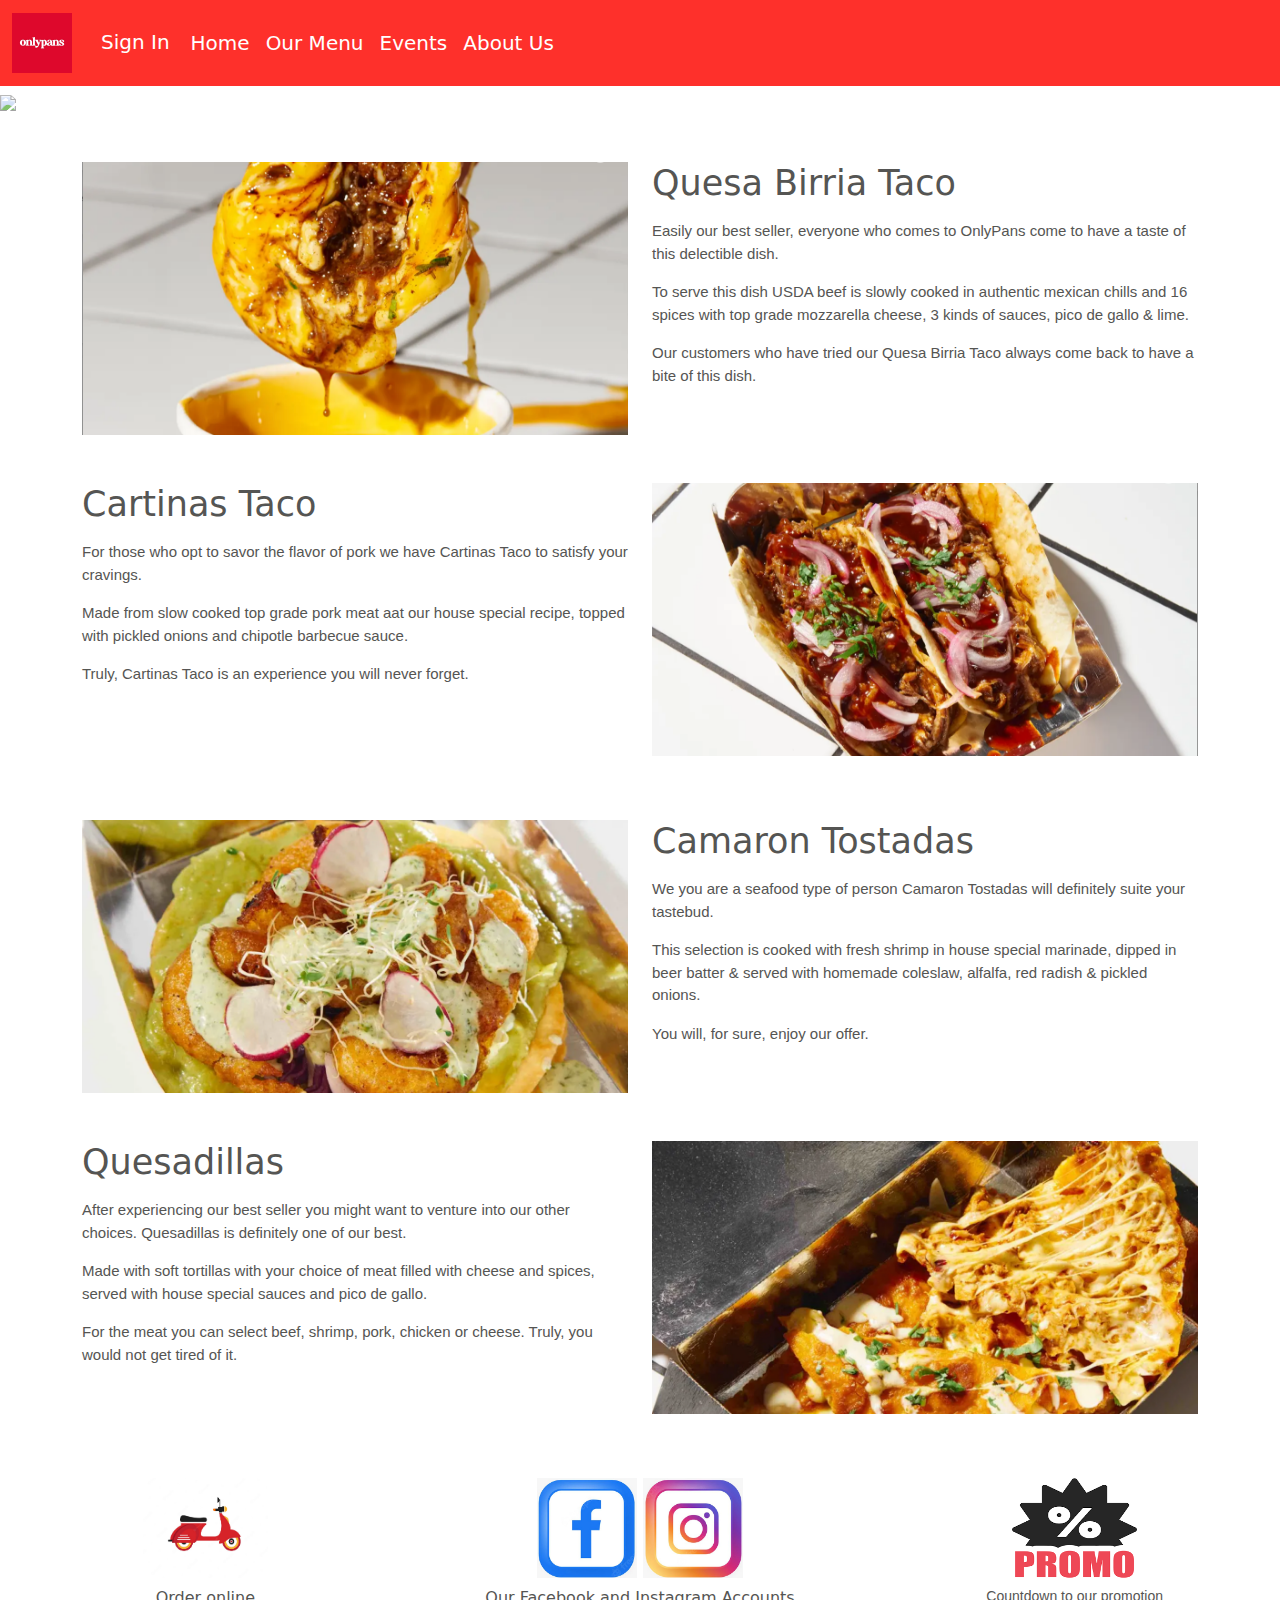
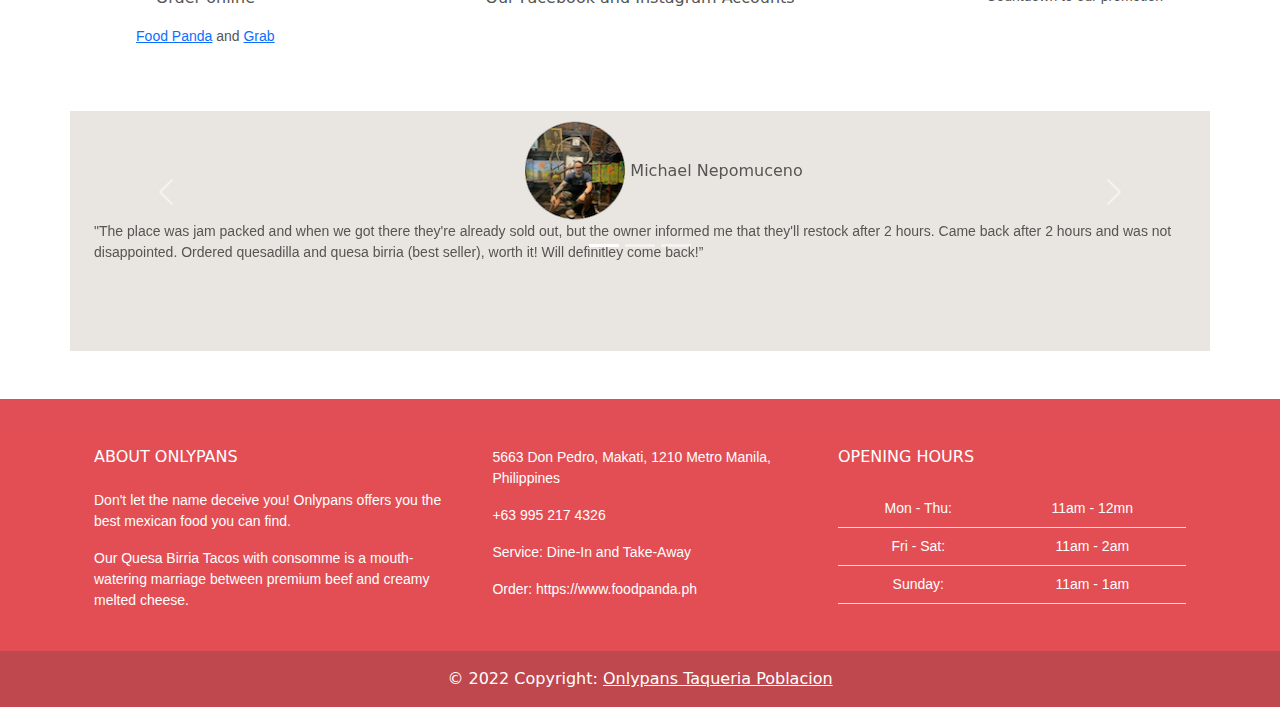
==== commit 8a7395c9: "updated favorite foods" ====
--- a/index.html
+++ b/index.html
@@ -30,6 +30,23 @@
 </head>
 
 <body>
+
+
+    <!-- <div class="row homepageTop pt-3 pb-5">
+        <div class="col-4 pt-3">
+            <p class="karlaP" style="display: inline">Order via</p>
+            <img src="/img/icons/foodpanda panda icon 2.30.32 PM.png" class="delivery">
+            <img src="/img/icons/grab icon.png" class="delivery">
+        </div>
+        <div class="col-4 onlypansicon pt-3 pb-5">
+            <img src="/img/icons/onlypansicon.png" class="img-fluid">
+        </div>
+        <div class="col-4 pt-3">
+            <img src="/img/icons/addtocart.png" class="img-fluid delivery">
+        </div>
+    </div> -->
+
+
     <nav class="navbar navbar-expand-lg">
         <div class="container-fluid">
             <a class="navbar-brand" href="#"><img src="/img/onlypans profile picture.jpeg" alt="" width="60"
@@ -40,23 +57,23 @@
             </button>
             <div class="collapse navbar-collapse" id="navbarText">
                 <ul class="navbar-nav me-auto mb-2 mb-lg-0 fs-5">
-                    <li class="nav-item ms-2 me-2">
+                    <li class="nav-item">
                         <button type="button" class="btn text-white fs-5 karlaT" data-bs-toggle="modal"
                             data-bs-target="#signInModal">
                             Sign In
                         </button>
                     </li>
-                    <li class="nav-item ms-2 me-2">
+                    <li class="nav-item">
                         <a class="nav-link active text-white karlaT" aria-current="page" href="/index.html">Home</a>
                     </li>
-                    <li class="nav-item ms-2 me-2">
+                    <li class="nav-item">
                         <a class="nav-link active text-white karlaT" aria-current="page" href="/menu.html">Our
                             Menu</a>
                     </li>
-                    <li class="nav-item ms-2 me-2">
+                    <li class="nav-item">
                         <a class="nav-link text-white karlaT" href="/events.html">Events</a>
                     </li>
-                    <li class="nav-item ms-2 me-2">
+                    <li class="nav-item">
                         <a class="nav-link text-white karlaT" href="/aboutUs.html">About Us</a>
                     </li>
                 </ul>
@@ -67,7 +84,88 @@
         </div>
     </nav>
 
-    <!-- signInModal start-->
+    <!-- Sign Up Modal -->
+    <div class="modal fade" id="signUpModal" tabindex="1" aria-labelledby="signUpModalLabel" aria-hidden="true">
+        <div class="modal-dialog modal-lg bg-primary">
+            <div class="modal-content">
+                <div class="modal-header text-center">
+                    <h5 class="modal-title text-dark text-center karlaT" id="exampleModalLabel">ONLYPANS
+                    </h5>
+                </div>
+                <div class="modal-body">
+                    <div>
+                        <form action="/action_page.php" style="max-width:500px;margin:auto">
+                            <h2 class="karlaT">Sign Up</h2>
+                            <div class="input-container">
+                                <i class="fa fa-user icon"></i>
+                                <input class="input-field" type="text" placeholder="Username" name="usrnm">
+                            </div>
+                            <div class="input-container">
+                                <i class="fa fa-envelope icon"></i>
+                                <input class="input-field" type="text" placeholder="Email" name="email">
+                            </div>
+                            <div class="input-container">
+                                <i class="fa fa-key icon"></i>
+                                <input class="input-field" type="password" placeholder="Password" name="psw">
+                            </div>
+                            <button type="submit" class="btn">Sign Up</button>
+                            <div class="modal fade" id="exampleModal" tabindex="-1" aria-labelledby="exampleModalLabel"
+                                aria-hidden="true">
+                                <div class="modal-dialog">
+                                    <div class="modal-content">
+                                        <div class="modal-header">
+                                            <h5 class="modal-title" id="exampleModalLabel">Sign Up</h5>
+                                            <button type="button" class="btn-close" data-bs-dismiss="modal"
+                                                aria-label="Close"></button>
+                                        </div>
+                                        <div class="modal-body">
+                                            <p class="text-start fs-6 fs-strong">ApplicationUser</p>
+                                            <form>
+                                                <div class="mb-3">
+                                                    <label for="exampleInputEmail1" class="form-label">Email
+                                                        address</label>
+                                                    <input type="email" class="form-control" id="exampleInputEmail1"
+                                                        aria-describedby="emailHelp">
+                                                </div>
+                                                <div class="mb-3">
+                                                    <label for="exampleInputEmail1" class="form-label">FullName</label>
+                                                    <input type="email" class="form-control" id="exampleInputEmail1"
+                                                        aria-describedby="emailHelp">
+                                                </div>
+                                                <div class="mb-3">
+                                                    <label for="exampleInputPassword1"
+                                                        class="form-label">Password</label>
+                                                    <input type="password" class="form-control"
+                                                        id="exampleInputPassword1">
+                                                </div>
+                                                <button type="button" class="btn btn-primary col-3 me-5">Sign
+                                                    Up</button>
+
+                                        </div>
+                                        <div class="modal-footer">
+                                            <!-- <button type="button" class="btn btn-secondary"
+                                                data-bs-dismiss="modal">Close</button> -->
+                                            <p class="text-start text-secondary">Sign up successful. Thanks for
+                                                registering
+                                                with us!
+                                                Go to <a href="/logIn.html">Login!</a></p>
+                                        </div>
+                                    </div>
+                                </div>
+                            </div>
+                        </form>
+                    </div>
+                </div>
+                <!-- <div class="modal-footer">
+                <button type="button" class="btn btn-secondary" data-bs-dismiss="modal">Close</button>
+                <button type="button" class="btn btn-primary">Save Changes</button>
+            </div> -->
+            </div>
+        </div>
+    </div>
+
+
+    <!-- Sign In Modal -->
     <div class="modal fade" id="signInModal" tabindex="-1" aria-labelledby="signInModalLabel" aria-hidden="true">
         <div class="modal-dialog">
             <div class="modal-content">
@@ -87,55 +185,55 @@
                             <label for="exampleInputPassword1" class="form-label">Password</label>
                             <input type="password" class="form-control" id="exampleInputPassword1">
                         </div>
-                        <div class="row mb-3">
-                            <button type="button" class="btn btn-danger col-3 ms-2">Sign In</button>
-                            <button type="button" class="btn btn-danger col-3 ms-auto me-3" data-bs-toggle="modal"
-                                data-bs-target="#signUpModal">
-                                Sign Up
-                            </button>
-
+                        <button type="button" class="btn btn-primary col-3 me-5">Sign In</button>
+                        <button type="button" class="btn btn-primary col-3 ms-auto me-3" data-bs-toggle="modal"
+                            data-bs-target="#exampleModal">
+                            Sign Up
+                        </button>
+                        <div class="modal fade" id="exampleModal" tabindex="-1" aria-labelledby="exampleModalLabel"
+                            aria-hidden="true">
+                            <div class="modal-dialog">
+                                <div class="modal-content">
+                                    <div class="modal-header">
+                                        <h5 class="modal-title" id="exampleModalLabel">Sign Up</h5>
+                                        <button type="button" class="btn-close" data-bs-dismiss="modal"
+                                            aria-label="Close"></button>
+                                    </div>
+                                    <div class="modal-body">
+                                        <p class="text-start fs-6 fs-strong">ApplicationUser</p>
+                                        <form>
+                                            <div class="mb-3">
+                                                <label for="exampleInputEmail1" class="form-label">Email
+                                                    address</label>
+                                                <input type="email" class="form-control" id="exampleInputEmail1"
+                                                    aria-describedby="emailHelp">
+                                            </div>
+                                            <div class="mb-3">
+                                                <label for="exampleInputPassword1" class="form-label">Password</label>
+                                                <input type="password" class="form-control" id="exampleInputPassword1">
+                                            </div>
+                                            <button type="button" class="btn btn-primary col-3 me-5">Sign
+                                                In</button>
+                                    </div>
+                                    <div class="modal-footer">
+                                        <!-- <button type="button" class="btn btn-secondary"
+                                            data-bs-dismiss="modal">Close</button> -->
+                                        <p class="text-start text-secondary">Sign In successful
+                                    </div>
+                                </div>
+                            </div>
                         </div>
-                    </form>
-                </div>
-            </div>
-        </div>
-    </div>
-    <!-- signInModal end -->
-
-
-    <!-- signUpModal start -->
-    <div class="modal fade" id="signUpModal" tabindex="-1" aria-labelledby="signUpModalLabel" aria-hidden="true">
-        <div class="modal-dialog">
-            <div class="modal-content">
-                <div class="modal-header">
-                    <h5 class="modal-title" id="signUpLabel">Sign Up</h5>
-                    <button type="button" class="btn-close" data-bs-dismiss="modal" aria-label="Close"></button>
-                </div>
-                <div class="modal-body">
-                    <form>
-                        <div class="mb-3">
-                            <label for="exampleInputEmail1" class="form-label">Email address</label>
-                            <input type="email" class="form-control" id="exampleInputEmail1"
-                                aria-describedby="emailHelp">
-                        </div>
-                        <div class="mb-3">
-                            <label for="exampleInputPassword1" class="form-label">Password</label>
-                            <input type="password" class="form-control" id="exampleInputPassword1">
-                        </div>
-                        <div class="row mb-3">
-                            <button type="button" class="btn btn-danger col-3 ms-auto me-3" data-bs-toggle="modal"
-                                data-bs-target="#signUpModal">
-                                Sign Up
-                            </button>
-                        </div>
-                    </form>
-                </div>
-            </div>
-        </div>
-    </div>
-
-
-    <!-- signUpModal end -->
+                </div>
+                <div class="modal-footer">
+                    <!-- <button type="button" class="btn btn-secondary"
+                        data-bs-dismiss="modal">Close</button> -->
+                    <p class="text-start text-secondary">Sign up successful. Thanks for registering
+                        with us!
+                        Go to <a href="/logIn.html">Login!</a></p>
+                </div>
+            </div>
+        </div>
+    </div>
 
     <!-- end of nav -->
 
@@ -149,279 +247,312 @@
         <img src="/img/Carousel/onlyPansStore.png" class="img-fluid opacity-75">
     </div>
     <!-- location end -->
-    <div class="container">
-        <div class="mt-1 mb-5 favoriteL">
-            <div>
-                <img src="">
-            </div>
-            <div class="card-group">
-                <div class="card container1 m-3 text-center">
-                    <img src="/img/Menu/Full size/favorites/quesa birria taco.png" class="card-img-top" alt="...">
-                    <!-- <h5 class="card-title middle">Card title</h5> -->
-                    <p class="card-text faveText fs-3">Quesa Birria Taco</p>
-                </div>
-                <div class="card container1 m-3 text-center">
-                    <img src="/img/Menu/Full size/favorites/cartinas taco.png" class="card-img-top" alt="...">
-                    <!-- <h5 class="card-title">Card title</h5> -->
-                    <p class="card-text faveText fs-3">Cartinas Taco</p>
-                </div>
-                <div class="card container1 m-3 text-center">
-                    <img src="/img/Menu/Full size/favorites/camaron tostadas.png" class="card-img-top" alt="...">
-                    <!-- <h5 class="card-title">Card title</h5> -->
-                    <p class="card-text faveText fs-3">Camaron tostadas</p>
-                </div>
-                <div class="card container1 m-3 text-center">
-                    <img src="/img/Menu/Full size/favorites/quesadillas.png" class="card-img-top" alt="...">
-                    <!-- <h5 class="card-title">Card title</h5> -->
-                    <p class="card-text faveText fs-3">Quesadillas</p>
-                </div>
-            </div>
-        </div>
-
-        <div class="mt-5 mb-5 favoriteS">
-            <h1 class="text-center display-3 karlaT">Onlypans Favorites</h1>
-            <div class="card-group">
-                <div class="card container1 m-3">
-                    <img src="/img/Menu/quesa birria taco.png" class="card-img-top" alt="...">
-                    <h5 class="card-title middle">Card title</h5>
-                    <!-- <p class="card-text">This is a wider card.</p>
-                    <p class="card-text"><small class="text-muted">Last updated 3 mins ago</small></p> -->
-                </div>
-                <div class="card container1 m-3">
-                    <img src="/img/Menu/carnitas taco.png" class="card-img-top" alt="...">
-                    <!-- <div class="card-body">
-                    <h5 class="card-title">Card title</h5>
-                    <p class="card-text">This is a wider card.</p>
-                    <p class="card-text"><small class="text-muted">Last updated 3 mins ago</small></p>
-                </div> -->
-                </div>
-                <div class="card container1 m-3">
-                    <img src="/img/Menu/camaron shrimp tostadas.png" class="card-img-top" alt="...">
-                    <!-- <div class="card-body">
-                    <h5 class="card-title">Card title</h5>
-                    <p class="card-text">This is a wider card.</p>
-                    <p class="card-text"><small class="text-muted">Last updated 3 mins ago</small></p>
-                </div> -->
-                </div>
-                <div class="card container1 m-3">
-                    <img src="/img/Menu/quesadillas.png" class="card-img-top" alt="...">
-                    <!-- <div class="card-body">
-                    <h5 class="card-title">Card title</h5>
-                    <p class="card-text">This is a wider card.</p>
-                    <p class="card-text"><small class="text-muted">Last updated 3 mins ago</small></p>
-                </div> -->
-                </div>
-            </div>
-        </div>
-        <!-- info start -->
+
+    <!-- favorite row start -->
+    <div class="container sectionOneFavorite">
+        <div class="row d-flex flex-md-row flex-sm-column mt-5 mb-5 ">
+            <div class="col imgFavorite1">
+                <img src="/img/Menu/quesa birria taco.png" class="card-img-top container1" alt="...">
+            </div>
+            <div class="col">
+                <h5 class="titleFavorite mb-3">Quesa Birria Taco</h5>
+                <p class="textFavorite">Easily our best seller, everyone who comes to OnlyPans come to have a taste of
+                    this delectible dish.</p>
+                <p class="textFavorite">To serve this dish USDA beef is slowly cooked in authentic mexican chills and 16
+                    spices with top grade mozzarella cheese, 3 kinds of sauces, pico de gallo & lime.</p>
+                <p class="textFavorite">Our customers who have tried our Quesa Birria Taco always come back to have a
+                    bite of this dish. </p>
+            </div>
+        </div>
+        <div class="row d-flex flex-md-row flex-sm-column mt-5 mb-5">
+            <div class="col ">
+                <h5 class="titleFavorite mb-3">Cartinas Taco</h5>
+                <p class="textFavorite">For those who opt to savor the flavor of pork we have Cartinas Taco to satisfy
+                    your cravings.</p>
+                <p class="textFavorite">Made from slow cooked top grade pork meat aat our house special recipe, topped
+                    with pickled onions and chipotle barbecue sauce.</p>
+                <p class="textFavorite">Truly, Cartinas Taco is an experience you will never forget.</p>
+            </div>
+            <div class="col imgFavorite2 mb-3">
+                <img src="/img/Menu/carnitas taco.png" class="card-img-top container1" alt="...">
+            </div>
+        </div>
+        <div class="row d-flex flex-md-row flex-sm-column mt-5 mb-5 ">
+            <div class="col imgFavorite1">
+                <img src="/img/Menu/camaron shrimp tostadas.png" class="card-img-top img-fluid" alt="...">
+            </div>
+            <div class="col">
+                <h5 class="titleFavorite mb-3">Camaron Tostadas</h5>
+                <p class="textFavorite">We you are a seafood type of person Camaron Tostadas will definitely suite your
+                    tastebud.</p>
+                <p class="textFavorite">This selection is cooked with fresh shrimp in house special marinade, dipped in
+                    beer batter & served with homemade coleslaw, alfalfa, red radish & pickled onions.</p>
+                <p class="textFavorite">You will, for sure, enjoy our offer.</p>
+            </div>
+        </div>
+        <div class="row d-flex flex-md-row flex-sm-column mt-5 mb-5">
+            <div class="col ">
+                <h5 class="titleFavorite mb-3">Quesadillas</h5>
+                <p class="textFavorite">After experiencing our best seller you might want to venture into our other
+                    choices. Quesadillas is definitely one of our best.</p>
+                <p class="textFavorite">Made with soft tortillas with your choice of meat filled with cheese and spices,
+                    served with house special sauces and pico de gallo.</p>
+                <p class="textFavorite">For the meat you can select beef, shrimp, pork, chicken or cheese. Truly, you
+                    would not get tired of it.</p>
+            </div>
+            <div class="col imgFavorite2 mb-3">
+                <img src="/img/Menu/quesadillas.png" class="card-img-top" alt="...">
+            </div>
+        </div>
+    </div>
+    <!-- favorite row end -->
+
+    <!-- favorite column start-->
+    <div class="container sectionTwoFavorite">
         <div class="mt-5 mb-5">
-            <!-- <h1 class="text-center display-3 karlaT">Onlypans Favorites</h1> -->
-            <div class="card-group row d-flex flex-row justify-content-center info">
-                <div class="card col-3 container1 info1">
-                    <div class="text-center mb-2">
-                        <img src="/img/icons/delivery motorbike.jpeg" class="infoImg" alt="deliveryIcon">
-                    </div>
-                    <p class="infoT text-center">Order online</p>
-                    <p class="infoP text-center"><a href="https://www.foodpanda.ph/restaurant/j5oj/onlypans-taqueria"
-                            target="_blank">Food
-                            Panda</a> and <a
-                            href="https://food.grab.com/ph/en/restaurant/error-delivery/2-C3AYC8CJMGJUHE"
-                            target="_blank">Grab</a>
-                    </p>
-                </div>
-                <div class="card col-3 container1 info2">
-                    <div class="text-center mb-2">
-                        <a href="https://www.facebook.com/onlypansph/?ref=page_internal" target="_blank"><img
-                                src="/img/icons/facebook.png" class="infoImg2 container1 img-rounded"
-                                alt="Only Pans Facebook Page"></a>
-                        <a href="https://www.instagram.com/onlypanspoblacion/?hl=en" target="_blank"><img
-                                src="/img/icons/instagram.png" class="infoImg2 container1 img-rounded"
-                                alt="Only Pans Instagram Page"></a>
-                    </div>
-                    <p class="infoT text-center">Our Facebook and Instagram Accounts</p>
-                    <!-- <p class="infoP text-center">Click on icons to visit our social media accounts</p> -->
-                </div>
-                <div class="card col-3 container1 info3">
-                    <div class="text-center mb-2">
-                        <img src="/img/icons/promo.png" class="infoImg" alt="promoIcon">
-                    </div>
-                    <p class="infoP text-center">Countdown to our promotion</p>
-                    <p id="demo"></p>
-                </div>
-                <!-- <div class="card col-3 container1 info3">
+            <img src="/img/Menu/quesa birria taco.png" class="card-img-top container1" alt="...">
+            <h5 class="titleFavorite mb-3">Quesa Birria Taco</h5>
+            <p class="textFavorite">Easily our best seller, everyone who comes to OnlyPans come to have a taste of
+                this delectible dish.</p>
+            <p class="textFavorite">To serve this dish USDA beef is slowly cooked in authentic mexican chills and 16
+                spices with top grade mozzarella cheese, 3 kinds of sauces, pico de gallo & lime.</p>
+            <p class="textFavorite">Our customers who have tried our Quesa Birria Taco always come back to have a
+                bite of this dish. </p>
+        </div>
+        <div class="mt-5 mb-5">
+            <img src="/img/Menu/carnitas taco.png" class="card-img-top container1" alt="...">
+            <h5 class="titleFavorite mb-3">Cartinas Taco</h5>
+            <p class="textFavorite">For those who opt to savor the flavor of pork we have Cartinas Taco to satisfy
+                your cravings.</p>
+            <p class="textFavorite">Made from slow cooked top grade pork meat aat our house special recipe, topped
+                with pickled onions and chipotle barbecue sauce.</p>
+            <p class="textFavorite">Truly, Cartinas Taco is an experience you will never forget.</p>
+        </div>
+        <div class="mt-5 mb-5">
+            <h5 class="titleFavorite mb-3">Camaron Tostadas</h5>
+            <p class="textFavorite">We you are a seafood type of person Camaron Tostadas will definitely suite your
+                tastebud.</p>
+            <p class="textFavorite">This selection is cooked with fresh shrimp in house special marinade, dipped in
+                beer batter & served with homemade coleslaw, alfalfa, red radish & pickled onions.</p>
+            <p class="textFavorite">You will, for sure, enjoy our offer.</p>
+        </div>
+        <div class="mt-5 mb-5">
+            <img src="/img/Menu/quesadillas.png" class="card-img-top" alt="...">
+            <h5 class="titleFavorite mb-3">Quesadillas</h5>
+            <p class="textFavorite">After experiencing our best seller you might want to venture into our other
+                choices. Quesadillas is definitely one of our best.</p>
+            <p class="textFavorite">Made with soft tortillas with your choice of meat filled with cheese and spices,
+                served with house special sauces and pico de gallo.</p>
+            <p class="textFavorite">For the meat you can select beef, shrimp, pork, chicken or cheese. Truly, you
+                would not get tired of it.</p>
+        </div>
+    </div>
+    <!-- favorite column end -->
+
+
+    <!-- info start -->
+    <div class="mt-5 mb-5">
+        <!-- <h1 class="text-center display-3 karlaT">Onlypans Favorites</h1> -->
+        <div class="card-group row d-flex flex-row justify-content-center info">
+            <div class="card col-3 container1 info1">
+                <div class="text-center mb-2">
+                    <img src="/img/icons/delivery motorbike.jpeg" class="infoImg" alt="deliveryIcon">
+                </div>
+                <p class="infoT text-center">Order online</p>
+                <p class="infoP text-center"><a href="https://www.foodpanda.ph/restaurant/j5oj/onlypans-taqueria"
+                        target="_blank">Food
+                        Panda</a> and <a href="https://food.grab.com/ph/en/restaurant/error-delivery/2-C3AYC8CJMGJUHE"
+                        target="_blank">Grab</a>
+                </p>
+            </div>
+            <div class="card col-3 container1 info2">
+                <div class="text-center mb-2">
+                    <a href="https://www.facebook.com/onlypansph/?ref=page_internal" target="_blank"><img
+                            src="/img/icons/facebook.png" class="infoImg2 container1 img-rounded"
+                            alt="Only Pans Facebook Page"></a>
+                    <a href="https://www.instagram.com/onlypanspoblacion/?hl=en" target="_blank"><img
+                            src="/img/icons/instagram.png" class="infoImg2 container1 img-rounded"
+                            alt="Only Pans Instagram Page"></a>
+                </div>
+                <p class="infoT text-center">Our Facebook and Instagram Accounts</p>
+                <!-- <p class="infoP text-center">Click on icons to visit our social media accounts</p> -->
+            </div>
+            <div class="card col-3 container1 info3">
+                <div class="text-center mb-2">
+                    <img src="/img/icons/promo.png" class="infoImg" alt="promoIcon">
+                </div>
+                <p class="infoP text-center">Countdown to our promotion</p>
+                <p id="demo"></p>
+            </div>
+            <!-- <div class="card col-3 container1 info3">
                     <div class="text-center">
                         <img src="/img/icons/promo.png" class="infoImg3" alt="...">
                     </div>
                     <p class="infoT fs-5 fw-strong text-center">Promo</p>
                     <p class="infoP text-center">Countdown to our promotion</p>
                 </div> -->
-            </div>
-        </div>
-        <!-- info end -->
-
-        <!-- reviews start carousel -->
-        <div class="reviews w-100 mt-5 mb-5 container">
-            <div id="carouselExampleIndicators" class="carousel slide" data-bs-ride="true">
-                <div class="carousel-indicators">
-                    <button type="button" data-bs-target="#carouselExampleIndicators" data-bs-slide-to="0"
-                        class="active" aria-current="true" aria-label="Slide 1"></button>
-                    <button type="button" data-bs-target="#carouselExampleIndicators" data-bs-slide-to="1"
-                        aria-label="Slide 2"></button>
-                    <button type="button" data-bs-target="#carouselExampleIndicators" data-bs-slide-to="2"
-                        aria-label="Slide 3"></button>
-                </div>
-                <div class="carousel-inner">
-                    <div class="carousel-item active">
-                        <button type="button" class="btn border-0" data-bs-toggle="modal"
-                            data-bs-target="#reviewOneModal">
-                            <div class="row text-center">
-                                <div class="col-12 mt-1">
-                                    <img src="/img/reviews/Review profilepic1.png" class="d-inline img-fluid ms-5"
-                                        alt="profile pic1">
-                                    <p class="reviewName d-inline">Michael Nepomuceno</p>
-                                    <p class="reviewActual mb-1">"The place was jam packed and when we got there
-                                        they're already sold out, but the owner informed me that they'll restock
-                                        after 2
-                                        hours. Came back after 2 hours
-                                        and was not disappointed. Ordered quesadilla and quesa birria (best seller),
-                                        worth
-                                        it! Will definitley come back!”</p>
-                                </div>
-                            </div>
-                        </button>
-                    </div>
-                    <div class="carousel-item">
-                        <button type="button" class="btn border-0" data-bs-toggle="modal"
-                            data-bs-target="#reviewTwoModal">
-                            <div class="row text-center">
-                                <div class="col-12 mt-1">
-                                    <img src="/img/reviews/Review profilepic2.png" class="d-inline img-fluid ms-5"
-                                        alt="profile pic2">
-                                    <p class="reviewName d-inline">Vanna JD</p>
-                                    <p class="reviewActual mb-1">"Been wanting to pop by Poblacion for their tacos,
-                                        but I can’t wait so Foodpanda na lang! I ordered the Queso Birria Tacos and
-                                        Cheese
-                                        Quesadilla.
-                                        Their tacos are pretty loaded! It’s true that you get what you pay for. 1
-                                        taco
-                                        and 2
-                                        slices of quesadilla lang kinain ko for lunch and it was pretty filling.
-                                        Nasarapan ba ako? YES! I am aware of some feedback na maalat daw… happy to
-                                        share
-                                        that mine wasn’t 🙌🏼 Maybe they tweaked the recipe na… so give it another
-                                        shot
-                                        💖💖💖"</p>
-                                </div>
-                            </div>
-                        </button>
-                    </div>
-                    <div class="carousel-item">
-                        <button type="button" class="btn border-0" data-bs-toggle="modal"
-                            data-bs-target="#reviewThreeModal">
-                            <div class="row mt-1 text-center">
-                                <div class="col-12 mt-1">
-                                    <img src="/img/reviews/Review profilepic3.png" class="d-inline img-fluid ms-5"
-                                        alt="profile pic3">
-                                    <p class="reviewName d-inline mb-1">Katriz Rafanan </p>
-                                    <p class="reviewActual">"We visit the onlypans poblacion today and they are
-                                        doing sanitation & cleaning, we are very sad bec we drove 3 hrs from Rizal
-                                        to
-                                        Makati
-                                        just to try the tacos! But the owner let us experience the goodness of their
-                                        food 🥲
-                                        AAAAND THE FOOD WAS SO SO DELICIOUS AND OUTRAGEOUS!!!
-                                        CANT GET ENOUGH OF THEIR TACOS, THE BEST THEEEEE BEST 🌮😭😭😭😭😭😭😭
-                                        100/100 PERIODTTTT"</p>
-                                </div>
-                            </div>
-                        </button>
-                    </div>
-                </div>
-                <button class="carousel-control-prev" type="button" data-bs-target="#carouselExampleIndicators"
-                    data-bs-slide="prev">
-                    <span class="carousel-control-prev-icon" aria-hidden="true"></span>
-                    <span class="visually-hidden">Previous</span>
-                </button>
-                <button class="carousel-control-next" type="button" data-bs-target="#carouselExampleIndicators"
-                    data-bs-slide="next">
-                    <span class="carousel-control-next-icon" aria-hidden="true"></span>
-                    <span class="visually-hidden">Next</span>
-                </button>
-            </div>
-        </div>
-        <!-- reviews end carousel-->
-
-        <!-- reviews modal start-->
-
-        <!-- reviewOneModal start -->
-        <div class="modal fade" id="reviewOneModal" tabindex="-1" aria-labelledby="reviewOneModalLabel"
-            aria-hidden="true">
-            <div class="modal-dialog modal-lg">
-                <div class="modal-content">
-                    <div class="modal-header">
-                        <h5 class="modal-title" id="reviewOneModal">Review</h5>
-                        <button type="button" class="btn-close" data-bs-dismiss="modal" aria-label="Close"></button>
-                    </div>
-                    <div class="modal-body reviewModal">
-                        <iframe
-                            src="https://www.facebook.com/plugins/post.php?href=https%3A%2F%2Fwww.facebook.com%2Fmichael.nepomuceno.10%2Fposts%2Fpfbid02zLnAzATJcKdyBqmCMyaRPaBtTTgf7RmKyN3PjvdXm5bqyQpGnasMDiFwnDb3DrmNl&show_text=true&width=500"
-                            width="500" height="714" style="border:none;overflow:hidden" scrolling="no" frameborder="0"
-                            allowfullscreen="true"
-                            allow="autoplay; clipboard-write; encrypted-media; picture-in-picture; web-share"></iframe>
-                    </div>
-                    <div class="modal-footer">
-                        <button type="button" class="btn btn-danger" data-bs-dismiss="modal">Close</button>
-                    </div>
-                </div>
-            </div>
-        </div>
-        <!-- reviewOneModal end -->
-
-        <!-- reviewTwoModal start -->
-        <div class="modal fade" id="reviewTwoModal" tabindex="-1" aria-labelledby="reviewTwoModalLabel"
-            aria-hidden="true">
-            <div class="modal-dialog modal-lg">
-                <div class="modal-content">
-                    <div class="modal-header">
-                        <h5 class="modal-title" id="reviewTwoModal">Review</h5>
-                        <button type="button" class="btn-close" data-bs-dismiss="modal" aria-label="Close"></button>
-                    </div>
-                    <div class="modal-body reviewModal">
-                        <iframe
-                            src="https://www.facebook.com/plugins/post.php?href=https%3A%2F%2Fwww.facebook.com%2Fzuperbanana%2Fposts%2Fpfbid034iFqunqKCLv2Mieyurt53BYeR6Cpxk33Ljtc7zqar2hKKjMCpcrf16jbL7o1vo4ul&show_text=true&width=500"
-                            width="500" height="556" style="border:none;overflow:hidden" scrolling="no" frameborder="0"
-                            allowfullscreen="true"
-                            allow="autoplay; clipboard-write; encrypted-media; picture-in-picture; web-share"></iframe>
-                    </div>
-                    <div class="modal-footer">
-                        <button type="button" class="btn btn-danger" data-bs-dismiss="modal">Close</button>
-                    </div>
-                </div>
-            </div>
-        </div>
-        <!-- reviewTwoModal end -->
-        <div class="modal fade" id="reviewThreeModal" tabindex="-1" aria-labelledby="reviewThreeModalLabel"
-            aria-hidden="true">
-            <div class="modal-dialog modal-lg">
-                <div class="modal-content">
-                    <div class="modal-header">
-                        <h5 class="modal-title" id="reviewTwoModal">Review</h5>
-                        <button type="button" class="btn-close" data-bs-dismiss="modal" aria-label="Close"></button>
-                    </div>
-                    <div class="modal-body reviewModal">
-                        <iframe <iframe
-                            src="https://www.facebook.com/plugins/post.php?href=https%3A%2F%2Fwww.facebook.com%2FRafanaaaan%2Fposts%2Fpfbid0293Ds4k7a29ypoqZEBG8XZ3a8puMxaH2vkU3CJaWTFGGyiHzp4r7s9QNKjuNdqJXCl&show_text=true&width=500"
-                            width="500" height="785" style="border:none;overflow:hidden" scrolling="no" frameborder="0"
-                            allowfullscreen="true"
-                            allow="autoplay; clipboard-write; encrypted-media; picture-in-picture; web-share"></iframe>
-                    </div>
-                    <div class="modal-footer">
-                        <button type="button" class="btn btn-danger" data-bs-dismiss="modal">Close</button>
-                    </div>
-                </div>
-            </div>
-        </div>
-        <!-- reviews modal end-->
+        </div>
+    </div>
+    <!-- info end -->
+
+    <!-- reviews start carousel -->
+    <div class="reviews w-100 mt-5 mb-5 container">
+        <div id="carouselExampleIndicators" class="carousel slide" data-bs-ride="true">
+            <div class="carousel-indicators">
+                <button type="button" data-bs-target="#carouselExampleIndicators" data-bs-slide-to="0" class="active"
+                    aria-current="true" aria-label="Slide 1"></button>
+                <button type="button" data-bs-target="#carouselExampleIndicators" data-bs-slide-to="1"
+                    aria-label="Slide 2"></button>
+                <button type="button" data-bs-target="#carouselExampleIndicators" data-bs-slide-to="2"
+                    aria-label="Slide 3"></button>
+            </div>
+            <div class="carousel-inner">
+                <div class="carousel-item active">
+                    <button type="button" class="btn border-0" data-bs-toggle="modal" data-bs-target="#reviewOneModal">
+                        <div class="row text-center">
+                            <div class="col-12 mt-1">
+                                <img src="/img/reviews/Review profilepic1.png" class="d-inline img-fluid ms-5"
+                                    alt="profile pic1">
+                                <p class="reviewName d-inline">Michael Nepomuceno</p>
+                                <p class="reviewActual mb-1">"The place was jam packed and when we got there
+                                    they're already sold out, but the owner informed me that they'll restock after 2
+                                    hours. Came back after 2 hours
+                                    and was not disappointed. Ordered quesadilla and quesa birria (best seller),
+                                    worth
+                                    it! Will definitley come back!”</p>
+                            </div>
+                        </div>
+                    </button>
+                </div>
+                <div class="carousel-item">
+                    <button type="button" class="btn border-0" data-bs-toggle="modal" data-bs-target="#reviewTwoModal">
+                        <div class="row text-center">
+                            <div class="col-12 mt-1">
+                                <img src="/img/reviews/Review profilepic2.png" class="d-inline img-fluid ms-5"
+                                    alt="profile pic2">
+                                <p class="reviewName d-inline">Vanna JD</p>
+                                <p class="reviewActual mb-1">"Been wanting to pop by Poblacion for their tacos,
+                                    but I can’t wait so Foodpanda na lang! I ordered the Queso Birria Tacos and
+                                    Cheese
+                                    Quesadilla.
+                                    Their tacos are pretty loaded! It’s true that you get what you pay for. 1 taco
+                                    and 2
+                                    slices of quesadilla lang kinain ko for lunch and it was pretty filling.
+                                    Nasarapan ba ako? YES! I am aware of some feedback na maalat daw… happy to share
+                                    that mine wasn’t 🙌🏼 Maybe they tweaked the recipe na… so give it another shot
+                                    💖💖💖"</p>
+                            </div>
+                        </div>
+                    </button>
+                </div>
+                <div class="carousel-item">
+                    <button type="button" class="btn border-0" data-bs-toggle="modal"
+                        data-bs-target="#reviewThreeModal">
+                        <div class="row mt-1 text-center">
+                            <div class="col-12 mt-1">
+                                <img src="/img/reviews/Review profilepic3.png" class="d-inline img-fluid ms-5"
+                                    alt="profile pic3">
+                                <p class="reviewName d-inline mb-1">Katriz Rafanan </p>
+                                <p class="reviewActual">"We visit the onlypans poblacion today and they are
+                                    doing sanitation & cleaning, we are very sad bec we drove 3 hrs from Rizal to
+                                    Makati
+                                    just to try the tacos! But the owner let us experience the goodness of their
+                                    food 🥲
+                                    AAAAND THE FOOD WAS SO SO DELICIOUS AND OUTRAGEOUS!!!
+                                    CANT GET ENOUGH OF THEIR TACOS, THE BEST THEEEEE BEST 🌮😭😭😭😭😭😭😭
+                                    100/100 PERIODTTTT"</p>
+                            </div>
+                        </div>
+                    </button>
+                </div>
+            </div>
+            <button class="carousel-control-prev" type="button" data-bs-target="#carouselExampleIndicators"
+                data-bs-slide="prev">
+                <span class="carousel-control-prev-icon" aria-hidden="true"></span>
+                <span class="visually-hidden">Previous</span>
+            </button>
+            <button class="carousel-control-next" type="button" data-bs-target="#carouselExampleIndicators"
+                data-bs-slide="next">
+                <span class="carousel-control-next-icon" aria-hidden="true"></span>
+                <span class="visually-hidden">Next</span>
+            </button>
+        </div>
+    </div>
+    <!-- reviews end carousel-->
+
+    <!-- reviews modal start-->
+
+    <!-- reviewOneModal start -->
+    <div class="modal fade" id="reviewOneModal" tabindex="-1" aria-labelledby="reviewOneModalLabel" aria-hidden="true">
+        <div class="modal-dialog modal-lg">
+            <div class="modal-content">
+                <div class="modal-header">
+                    <h5 class="modal-title" id="reviewOneModal">Review</h5>
+                    <button type="button" class="btn-close" data-bs-dismiss="modal" aria-label="Close"></button>
+                </div>
+                <div class="modal-body">
+                    <iframe
+                        src="https://www.facebook.com/plugins/post.php?href=https%3A%2F%2Fwww.facebook.com%2Fmichael.nepomuceno.10%2Fposts%2Fpfbid02zLnAzATJcKdyBqmCMyaRPaBtTTgf7RmKyN3PjvdXm5bqyQpGnasMDiFwnDb3DrmNl&show_text=true&width=500"
+                        width="500" height="714" style="border:none;overflow:hidden" scrolling="no" frameborder="0"
+                        allowfullscreen="true"
+                        allow="autoplay; clipboard-write; encrypted-media; picture-in-picture; web-share"></iframe>
+                </div>
+                <div class="modal-footer">
+                    <button type="button" class="btn btn-danger" data-bs-dismiss="modal">Close</button>
+                </div>
+            </div>
+        </div>
+    </div>
+    <!-- reviewOneModal end -->
+
+    <!-- reviewTwoModal start -->
+    <div class="modal fade" id="reviewTwoModal" tabindex="-1" aria-labelledby="reviewTwoModalLabel" aria-hidden="true">
+        <div class="modal-dialog modal-lg">
+            <div class="modal-content">
+                <div class="modal-header">
+                    <h5 class="modal-title" id="reviewTwoModal">Review</h5>
+                    <button type="button" class="btn-close" data-bs-dismiss="modal" aria-label="Close"></button>
+                </div>
+                <div class="modal-body">
+                    <iframe
+                        src="https://www.facebook.com/plugins/post.php?href=https%3A%2F%2Fwww.facebook.com%2Fzuperbanana%2Fposts%2Fpfbid034iFqunqKCLv2Mieyurt53BYeR6Cpxk33Ljtc7zqar2hKKjMCpcrf16jbL7o1vo4ul&show_text=true&width=500"
+                        width="500" height="556" style="border:none;overflow:hidden" scrolling="no" frameborder="0"
+                        allowfullscreen="true"
+                        allow="autoplay; clipboard-write; encrypted-media; picture-in-picture; web-share"></iframe>
+                </div>
+                <div class="modal-footer">
+                    <button type="button" class="btn btn-danger" data-bs-dismiss="modal">Close</button>
+                </div>
+            </div>
+        </div>
+    </div>
+    <!-- reviewTwoModal end -->
+    <div class="modal fade" id="reviewThreeModal" tabindex="-1" aria-labelledby="reviewThreeModalLabel"
+        aria-hidden="true">
+        <div class="modal-dialog modal-lg">
+            <div class="modal-content">
+                <div class="modal-header">
+                    <h5 class="modal-title" id="reviewTwoModal">Review</h5>
+                    <button type="button" class="btn-close" data-bs-dismiss="modal" aria-label="Close"></button>
+                </div>
+                <div class="modal-body">
+                    <iframe <iframe
+                        src="https://www.facebook.com/plugins/post.php?href=https%3A%2F%2Fwww.facebook.com%2FRafanaaaan%2Fposts%2Fpfbid0293Ds4k7a29ypoqZEBG8XZ3a8puMxaH2vkU3CJaWTFGGyiHzp4r7s9QNKjuNdqJXCl&show_text=true&width=500"
+                        width="500" height="785" style="border:none;overflow:hidden" scrolling="no" frameborder="0"
+                        allowfullscreen="true"
+                        allow="autoplay; clipboard-write; encrypted-media; picture-in-picture; web-share"></iframe>
+                </div>
+                <div class="modal-footer">
+                    <button type="button" class="btn btn-danger" data-bs-dismiss="modal">Close</button>
+                </div>
+            </div>
+        </div>
+    </div>
+
+
+
+
+    <!-- reviews modal end-->
 
     </div>
 
@@ -431,8 +562,7 @@
             <div class="row mt-4">
                 <div class="col-lg-4 col-md-12 mb-4 mb-md-0">
                     <h5 class="text-uppercase mb-4 karenT">About Onlypans</h5>
-                    <p class="karlaP">Don't let the name deceive you! Onlypans offers you the best mexican food you
-                        can
+                    <p class="karlaP">Don't let the name deceive you! Onlypans offers you the best mexican food you can
                         find.
                     </p>
                     <p>Our Quesa Birria Tacos with consomme is a mouth-watering marriage between premium beef and
--- a/css/style.css
+++ b/css/style.css
@@ -21,11 +21,26 @@
     color: RGB(85, 85, 83);
 }
 
+.titleFavorite {
+    font-family: font-family: 'Merriweather Sans', sans-serif;
+    color: RGB(85, 85, 83);
+    font-size: 35px;
+}
+
+
 .karlaP {
     font-family: 'Roboto Condensed',
         sans-serif;
     color: RGB(85, 85, 83);
 }
+
+.textFavorite {
+    font-family: 'Roboto Condensed',
+        sans-serif;
+    color: RGB(85, 85, 83);
+    font-size: 15px;
+}
+
 
 .faveText {
     font-family: font-family: 'Merriweather Sans', sans-serif;
@@ -72,6 +87,9 @@
     color: #DB222A;
 
 }
+
+
+
 
 .reviews {
     height: 15em;
@@ -418,16 +436,46 @@
 
 /* menu font css */
 
+@media screen and (max-width: 1400px) {
+    .sectionTwoFavorite {
+        display: none;
+    }
+}
 
 
 @media screen and (max-width: 767px) {
     .reviews {
         height: 18em;
     }
+
+    .sectionOneFavorite {
+        display: none
+    }
+
+    .sectionTwoFavorite {
+        display: block
+    }
+
 }
 
 @media screen and (max-width: 428px) {
     .reviews {
         height: 20em;
     }
+
+    .sectionOneFavorite {
+        display: none
+    }
+
+    .sectionTwoFavorite {
+        display: block;
+    }
+}
+
+@media screen and (max-width: 575px) {
+
+    .imageTwoFavorite,
+    .textTwoFavorite {
+        display: inline-block;
+    }
 }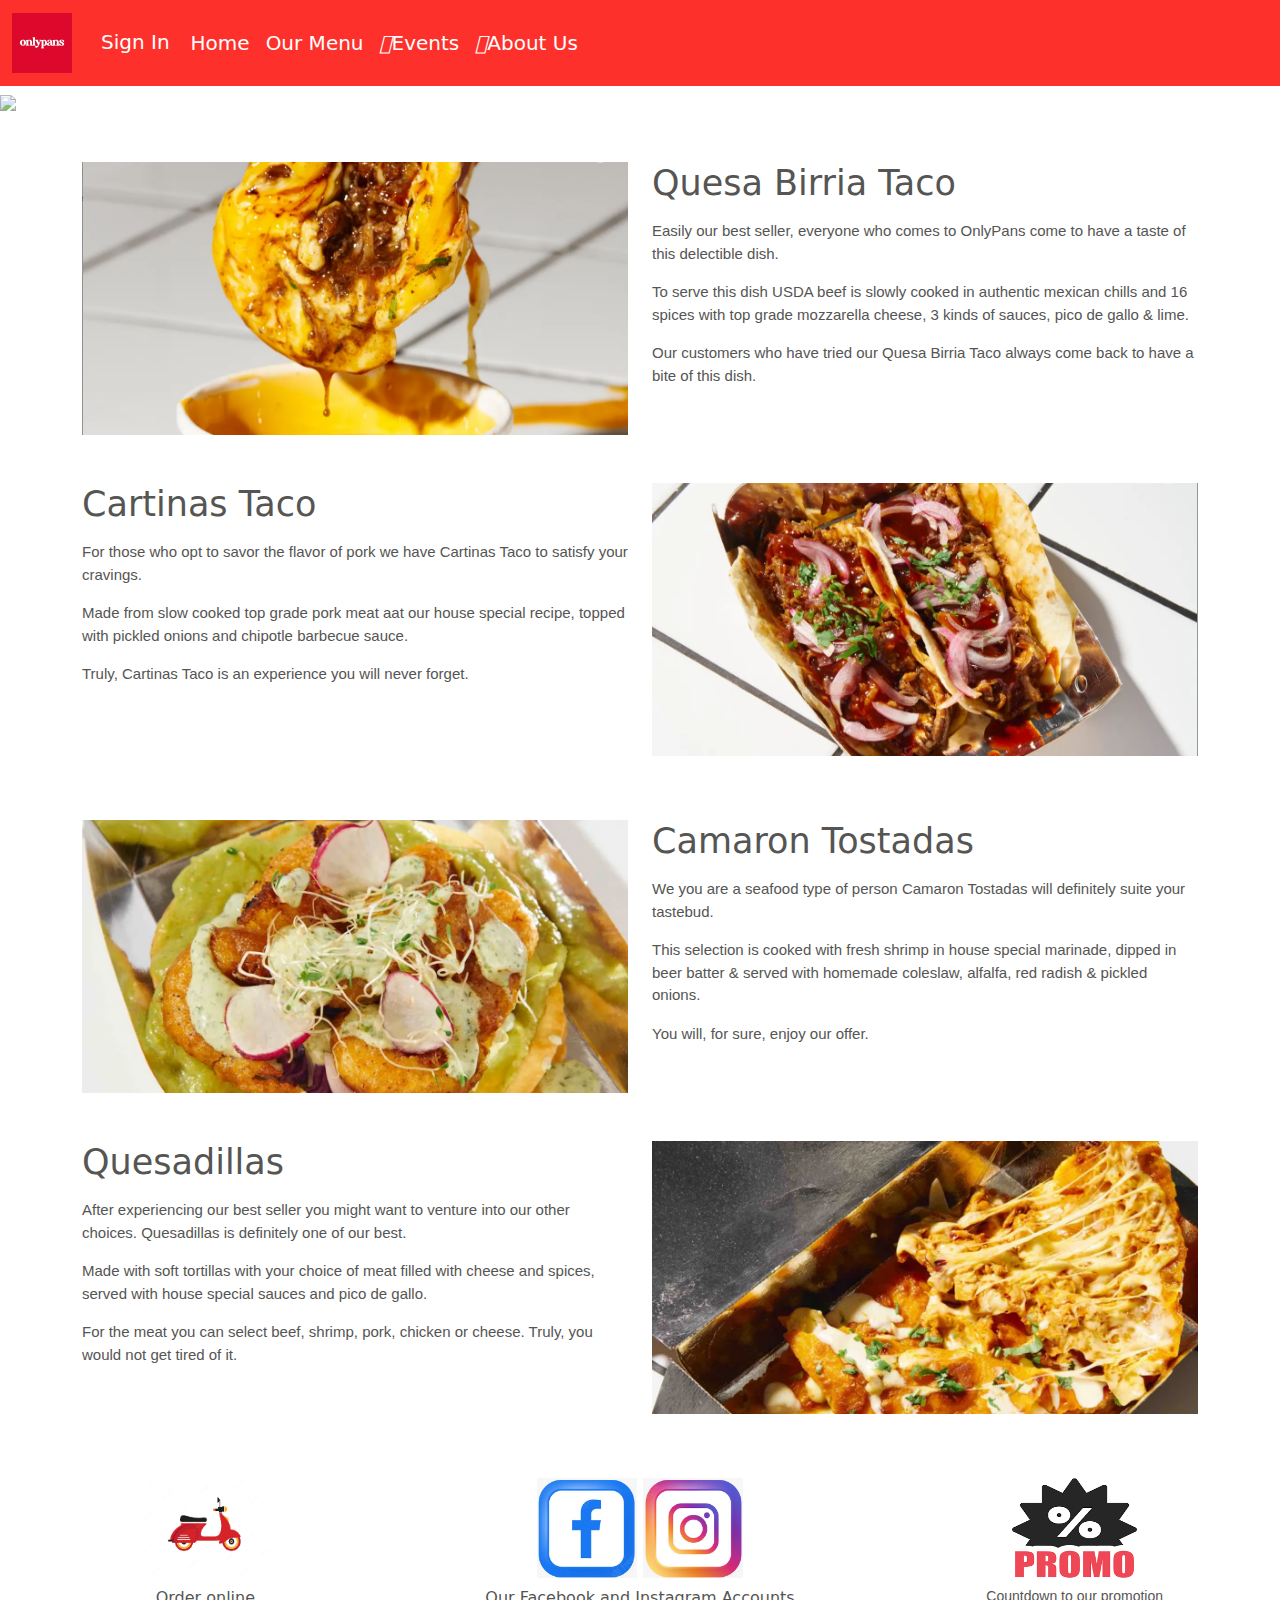
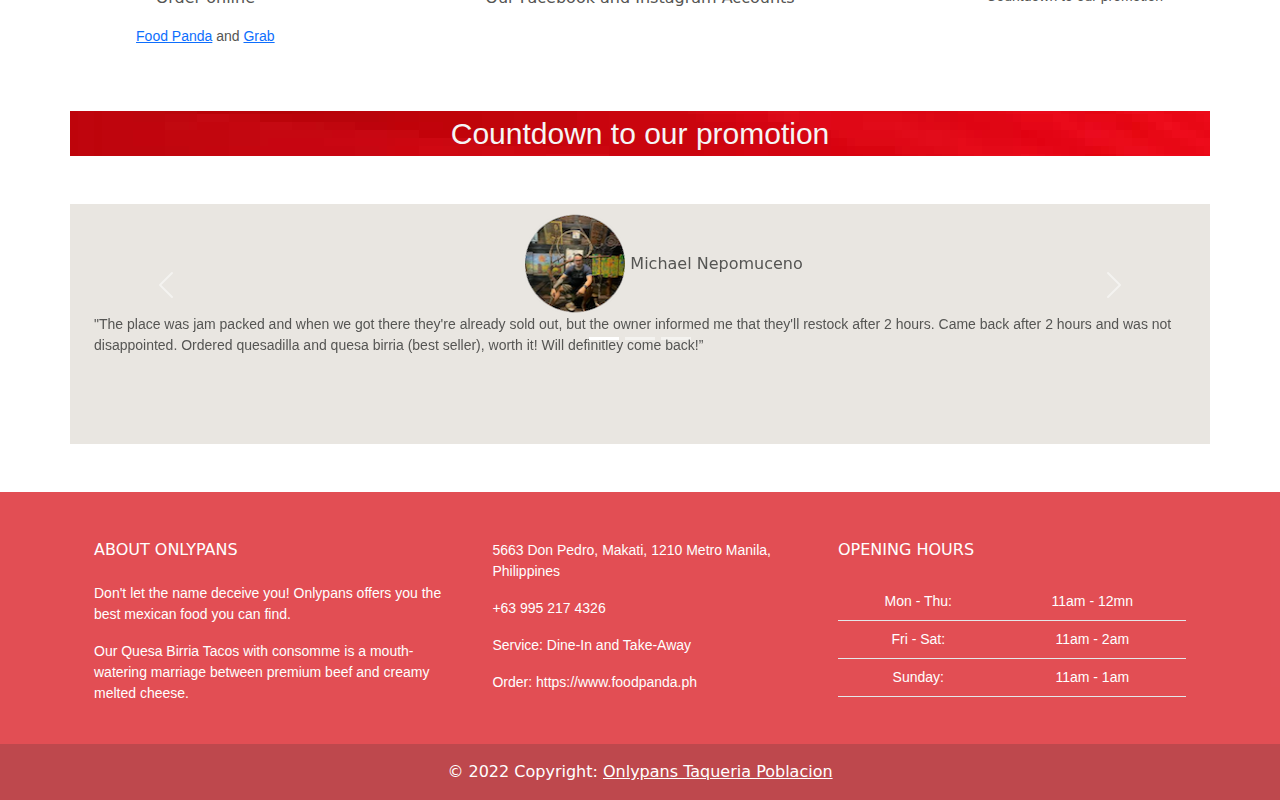
==== commit 145a3357: "updated home page promotion and icons" ====
--- a/index.html
+++ b/index.html
@@ -59,22 +59,26 @@
                 <ul class="navbar-nav me-auto mb-2 mb-lg-0 fs-5">
                     <li class="nav-item">
                         <button type="button" class="btn text-white fs-5 karlaT" data-bs-toggle="modal"
-                            data-bs-target="#signInModal">
+                            data-bs-target="#signInModal"><i class="fa-solid fa-arrow-right-to-bracket"></i>
                             Sign In
                         </button>
                     </li>
                     <li class="nav-item">
-                        <a class="nav-link active text-white karlaT" aria-current="page" href="/index.html">Home</a>
+                        <a class="nav-link active text-white karlaT" aria-current="page" href="/index.html"><i
+                                class="fa-solid fa-house-user fa-fw"></i>Home</a>
                     </li>
                     <li class="nav-item">
-                        <a class="nav-link active text-white karlaT" aria-current="page" href="/menu.html">Our
+                        <a class="nav-link active text-white karlaT" aria-current="page" href="/menu.html"><i
+                                class="fa-solid fa-utensils fa-fw"></i>Our
                             Menu</a>
                     </li>
                     <li class="nav-item">
-                        <a class="nav-link text-white karlaT" href="/events.html">Events</a>
+                        <a class="nav-link text-white karlaT" href="/events.html"><i
+                                class="fa-regular fa-calendar fa-fw"></i>Events</a>
                     </li>
                     <li class="nav-item">
-                        <a class="nav-link text-white karlaT" href="/aboutUs.html">About Us</a>
+                        <a class="nav-link text-white karlaT" href="/aboutUs.html"><i
+                                class="fa-solid fa-info fa-fw"></i>About Us</a>
                     </li>
                 </ul>
                 <span class="navbar-text">
@@ -382,7 +386,7 @@
                     <img src="/img/icons/promo.png" class="infoImg" alt="promoIcon">
                 </div>
                 <p class="infoP text-center">Countdown to our promotion</p>
-                <p id="demo"></p>
+                <!-- <p id="demo"></p> -->
             </div>
             <!-- <div class="card col-3 container1 info3">
                     <div class="text-center">
@@ -394,6 +398,13 @@
         </div>
     </div>
     <!-- info end -->
+
+    <!-- promo start -->
+    <div class="container promoBackGround">
+        <p class="textCountDown text-center">Countdown to our promotion</p>
+        <p id="demo"></p>
+    </div>
+    <!-- promo end -->
 
     <!-- reviews start carousel -->
     <div class="reviews w-100 mt-5 mb-5 container">
@@ -490,7 +501,7 @@
                     <h5 class="modal-title" id="reviewOneModal">Review</h5>
                     <button type="button" class="btn-close" data-bs-dismiss="modal" aria-label="Close"></button>
                 </div>
-                <div class="modal-body">
+                <div class="modal-body iframeCenter">
                     <iframe
                         src="https://www.facebook.com/plugins/post.php?href=https%3A%2F%2Fwww.facebook.com%2Fmichael.nepomuceno.10%2Fposts%2Fpfbid02zLnAzATJcKdyBqmCMyaRPaBtTTgf7RmKyN3PjvdXm5bqyQpGnasMDiFwnDb3DrmNl&show_text=true&width=500"
                         width="500" height="714" style="border:none;overflow:hidden" scrolling="no" frameborder="0"
@@ -513,7 +524,7 @@
                     <h5 class="modal-title" id="reviewTwoModal">Review</h5>
                     <button type="button" class="btn-close" data-bs-dismiss="modal" aria-label="Close"></button>
                 </div>
-                <div class="modal-body">
+                <div class="modal-body iframeCenter">
                     <iframe
                         src="https://www.facebook.com/plugins/post.php?href=https%3A%2F%2Fwww.facebook.com%2Fzuperbanana%2Fposts%2Fpfbid034iFqunqKCLv2Mieyurt53BYeR6Cpxk33Ljtc7zqar2hKKjMCpcrf16jbL7o1vo4ul&show_text=true&width=500"
                         width="500" height="556" style="border:none;overflow:hidden" scrolling="no" frameborder="0"
@@ -535,8 +546,8 @@
                     <h5 class="modal-title" id="reviewTwoModal">Review</h5>
                     <button type="button" class="btn-close" data-bs-dismiss="modal" aria-label="Close"></button>
                 </div>
-                <div class="modal-body">
-                    <iframe <iframe
+                <div class="modal-body iframeCenter">
+                    <iframe
                         src="https://www.facebook.com/plugins/post.php?href=https%3A%2F%2Fwww.facebook.com%2FRafanaaaan%2Fposts%2Fpfbid0293Ds4k7a29ypoqZEBG8XZ3a8puMxaH2vkU3CJaWTFGGyiHzp4r7s9QNKjuNdqJXCl&show_text=true&width=500"
                         width="500" height="785" style="border:none;overflow:hidden" scrolling="no" frameborder="0"
                         allowfullscreen="true"
@@ -631,6 +642,7 @@
     <script async defer crossorigin="anonymous" src="https://connect.facebook.net/en_GB/sdk.js#xfbml=1&version=v14.0"
         nonce="6mNoYMcY"></script>
     <script src="main.js"></script>
+    <script src="https://kit.fontawesome.com/b8a53061f1.js" crossorigin="anonymous"></script>
     <script>var countDownDate = new Date("Oct 1, 2022 00:00:00").getTime();
 
         // Update the count down every 1 second
--- a/css/style.css
+++ b/css/style.css
@@ -75,8 +75,18 @@
         sans-serif;
     color: RGB(85, 85, 83);
     font-size: 14px;
-    font-weight: 200;
-}
+    font-weight: 400;
+}
+
+.textCountDown {
+    font-family: 'Roboto Condensed',
+        sans-serif;
+    color: whitesmoke;
+    font-size: 30px;
+    font-weight: 400;
+}
+
+
 
 #demo {
     text-align: center;
@@ -84,11 +94,12 @@
     margin-top: 0px;
     font-family: 'Roboto Condensed',
         sans-serif;
-    color: #DB222A;
-
-}
-
-
+    color: whitesmoke;
+}
+
+.promoBackGround {
+    background-image: url(/img/promotion\ resized.png);
+}
 
 
 .reviews {
@@ -115,11 +126,19 @@
     text-align: start;
 }
 
-.reviewModal {
+.iframeCenter {
     display: flex;
     align-items: center;
     justify-content: center;
 }
+
+/* countdown */
+#demo {
+    text-align: center;
+    font-size: 60px;
+    margin-top: 0px;
+}
+
 
 .footer {
     background-color:
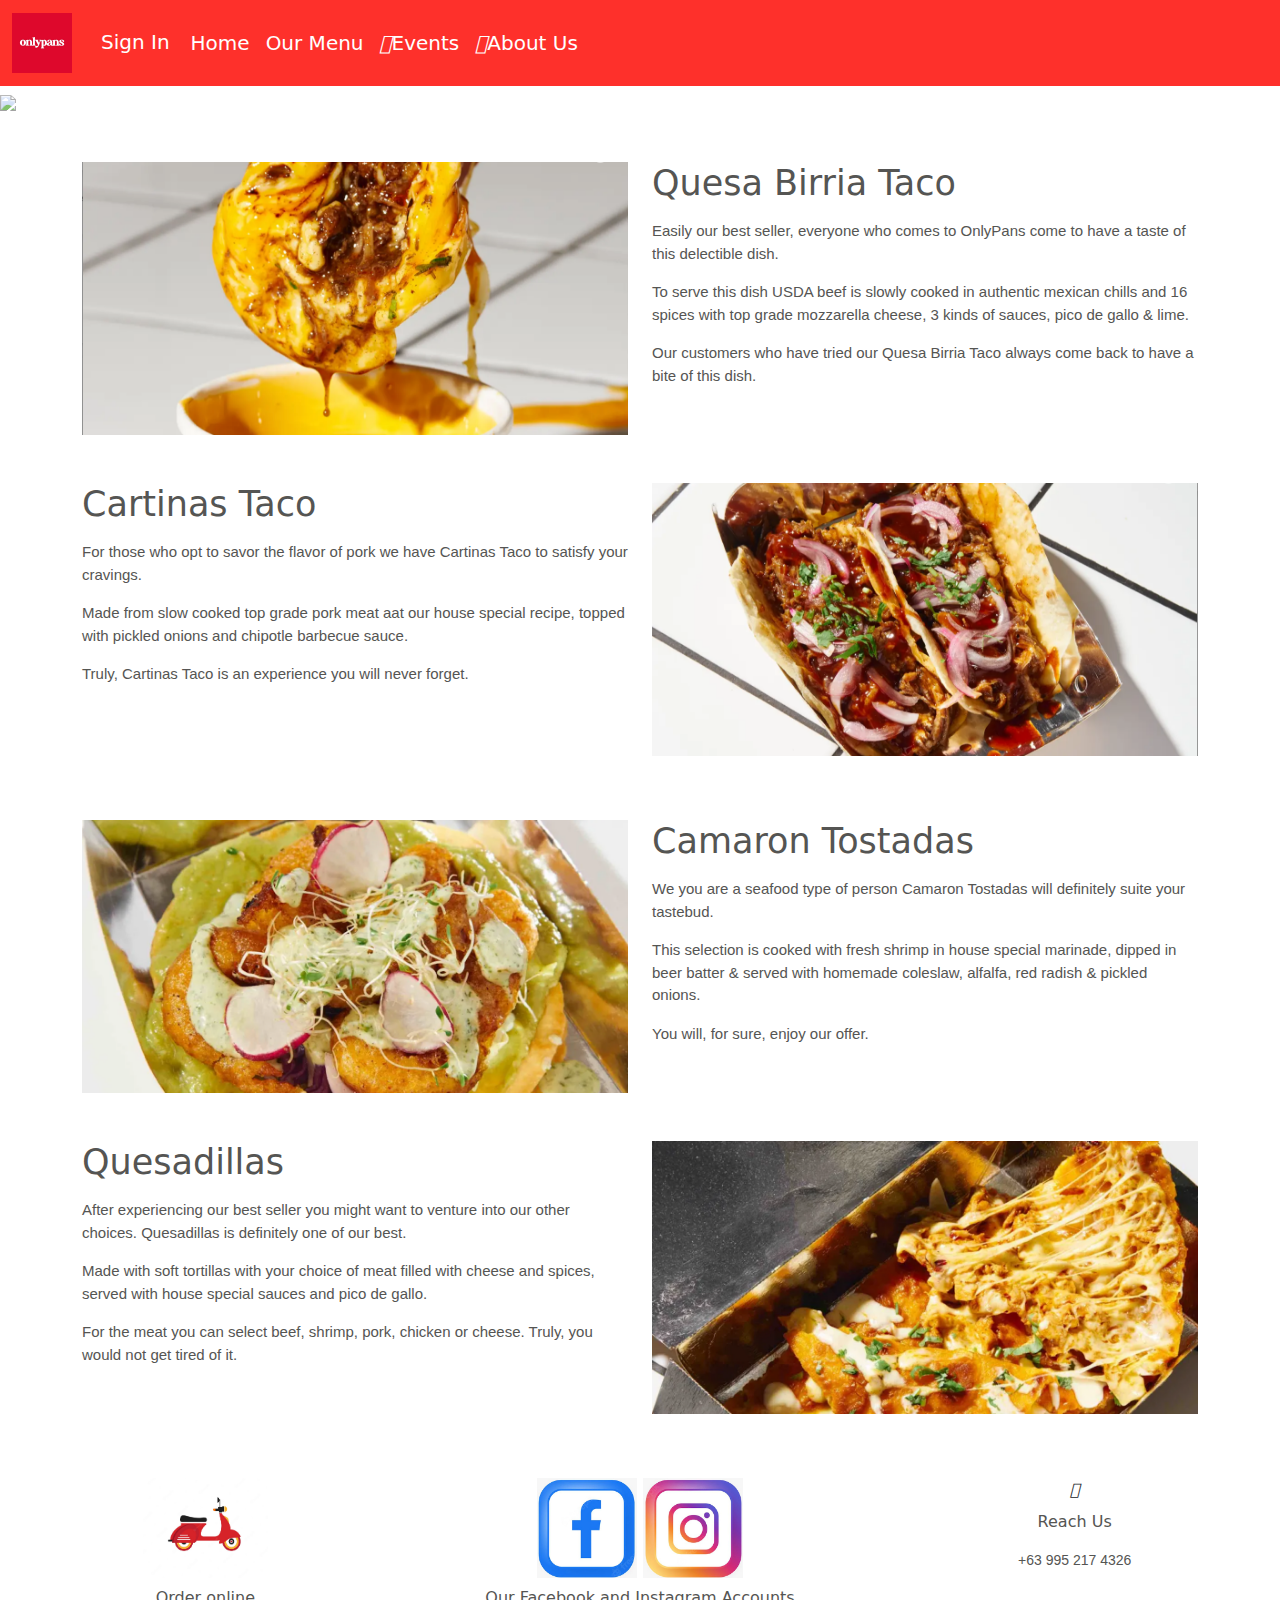
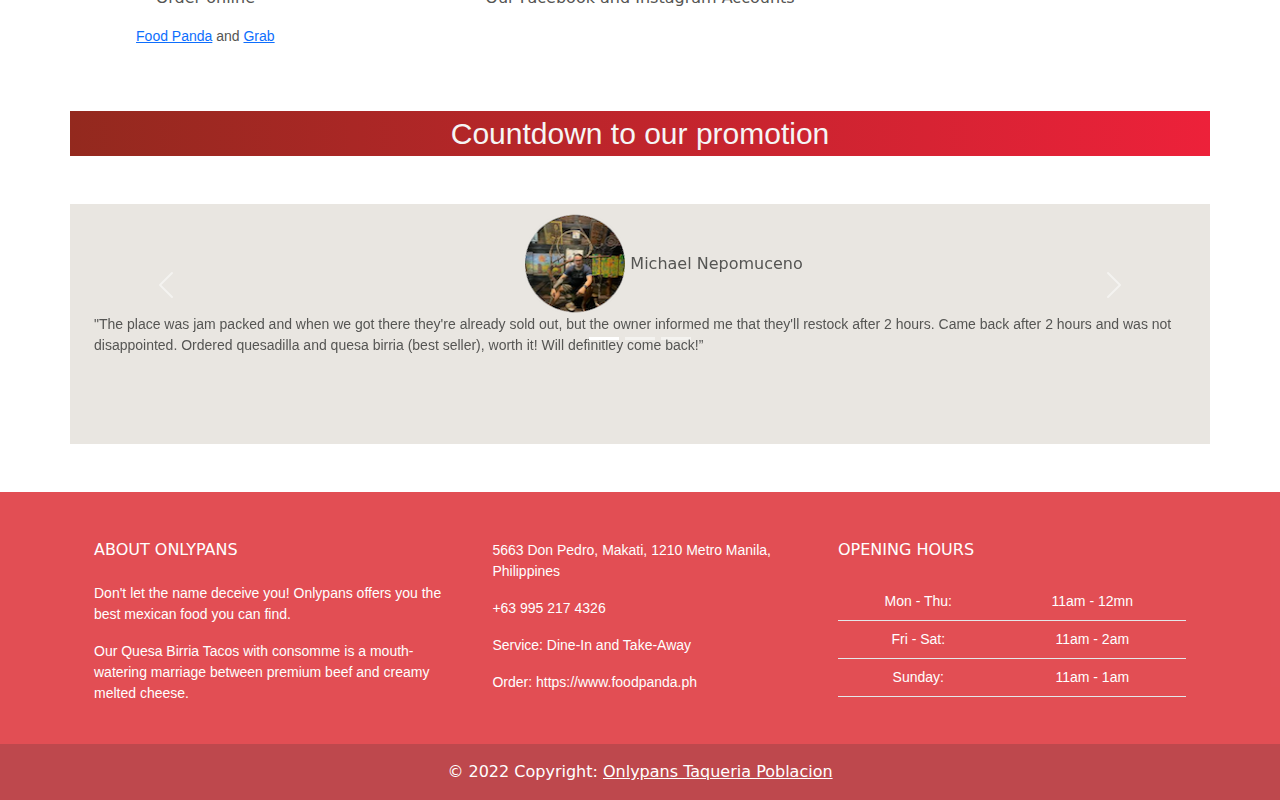
==== commit 0d7622a3: "updated index info, promo & about us" ====
--- a/index.html
+++ b/index.html
@@ -30,22 +30,6 @@
 </head>
 
 <body>
-
-
-    <!-- <div class="row homepageTop pt-3 pb-5">
-        <div class="col-4 pt-3">
-            <p class="karlaP" style="display: inline">Order via</p>
-            <img src="/img/icons/foodpanda panda icon 2.30.32 PM.png" class="delivery">
-            <img src="/img/icons/grab icon.png" class="delivery">
-        </div>
-        <div class="col-4 onlypansicon pt-3 pb-5">
-            <img src="/img/icons/onlypansicon.png" class="img-fluid">
-        </div>
-        <div class="col-4 pt-3">
-            <img src="/img/icons/addtocart.png" class="img-fluid delivery">
-        </div>
-    </div> -->
-
 
     <nav class="navbar navbar-expand-lg">
         <div class="container-fluid">
@@ -189,51 +173,12 @@
                             <label for="exampleInputPassword1" class="form-label">Password</label>
                             <input type="password" class="form-control" id="exampleInputPassword1">
                         </div>
-                        <button type="button" class="btn btn-primary col-3 me-5">Sign In</button>
-                        <button type="button" class="btn btn-primary col-3 ms-auto me-3" data-bs-toggle="modal"
-                            data-bs-target="#exampleModal">
-                            Sign Up
-                        </button>
-                        <div class="modal fade" id="exampleModal" tabindex="-1" aria-labelledby="exampleModalLabel"
-                            aria-hidden="true">
-                            <div class="modal-dialog">
-                                <div class="modal-content">
-                                    <div class="modal-header">
-                                        <h5 class="modal-title" id="exampleModalLabel">Sign Up</h5>
-                                        <button type="button" class="btn-close" data-bs-dismiss="modal"
-                                            aria-label="Close"></button>
-                                    </div>
-                                    <div class="modal-body">
-                                        <p class="text-start fs-6 fs-strong">ApplicationUser</p>
-                                        <form>
-                                            <div class="mb-3">
-                                                <label for="exampleInputEmail1" class="form-label">Email
-                                                    address</label>
-                                                <input type="email" class="form-control" id="exampleInputEmail1"
-                                                    aria-describedby="emailHelp">
-                                            </div>
-                                            <div class="mb-3">
-                                                <label for="exampleInputPassword1" class="form-label">Password</label>
-                                                <input type="password" class="form-control" id="exampleInputPassword1">
-                                            </div>
-                                            <button type="button" class="btn btn-primary col-3 me-5">Sign
-                                                In</button>
-                                    </div>
-                                    <div class="modal-footer">
-                                        <!-- <button type="button" class="btn btn-secondary"
-                                            data-bs-dismiss="modal">Close</button> -->
-                                        <p class="text-start text-secondary">Sign In successful
-                                    </div>
-                                </div>
-                            </div>
-                        </div>
+                        <button type="button" class="btn btn-danger col-3 me-5">Sign In</button>
                 </div>
                 <div class="modal-footer">
                     <!-- <button type="button" class="btn btn-secondary"
                         data-bs-dismiss="modal">Close</button> -->
-                    <p class="text-start text-secondary">Sign up successful. Thanks for registering
-                        with us!
-                        Go to <a href="/logIn.html">Login!</a></p>
+                    <!-- <p class="text-start text-secondary">Sign up successful</p> -->
                 </div>
             </div>
         </div>
@@ -383,10 +328,11 @@
             </div>
             <div class="card col-3 container1 info3">
                 <div class="text-center mb-2">
-                    <img src="/img/icons/promo.png" class="infoImg" alt="promoIcon">
-                </div>
-                <p class="infoP text-center">Countdown to our promotion</p>
-                <!-- <p id="demo"></p> -->
+                    <i class="fa-solid fa-phone fa-6x"></i>
+                </div>
+                <p class="infoT text-center">Reach Us</p>
+                <p class="infoP text-center">+63 995 217 4326
+                </p>
             </div>
             <!-- <div class="card col-3 container1 info3">
                     <div class="text-center">
--- a/css/style.css
+++ b/css/style.css
@@ -21,18 +21,37 @@
     color: RGB(85, 85, 83);
 }
 
+.karlaP {
+    font-family: 'Roboto Condensed',
+        sans-serif;
+    color: RGB(85, 85, 83);
+}
+
+.eventT {
+    font-family: font-family: 'Merriweather Sans', sans-serif;
+    color: RGB(85, 85, 83);
+}
+
+.eventP {
+    font-family: font-family: 'Merriweather Sans', sans-serif;
+    color: RGB(85, 85, 83);
+}
+
 .titleFavorite {
     font-family: font-family: 'Merriweather Sans', sans-serif;
     color: RGB(85, 85, 83);
     font-size: 35px;
 }
 
-
-.karlaP {
-    font-family: 'Roboto Condensed',
-        sans-serif;
-    color: RGB(85, 85, 83);
-}
+.textForm h5,
+.textForm label,
+.textForm button {
+    font-family: font-family: 'Merriweather Sans', sans-serif;
+    color: RGB(85, 85, 83);
+}
+
+
+
 
 .textFavorite {
     font-family: 'Roboto Condensed',
@@ -98,7 +117,7 @@
 }
 
 .promoBackGround {
-    background-image: url(/img/promotion\ resized.png);
+    background: linear-gradient(to right, #93291E, #ED213A);
 }
 
 
@@ -494,7 +513,17 @@
 @media screen and (max-width: 575px) {
 
     .imageTwoFavorite,
-    .textTwoFavorite {
-        display: inline-block;
-    }
+    .textTwoFavorite,
+
+}
+
+@media screen and (max-width: 575px) {
+
+    .eventOne,
+    .eventTwo {
+        display: flex;
+        flex-direction: column;
+    }
+
+
 }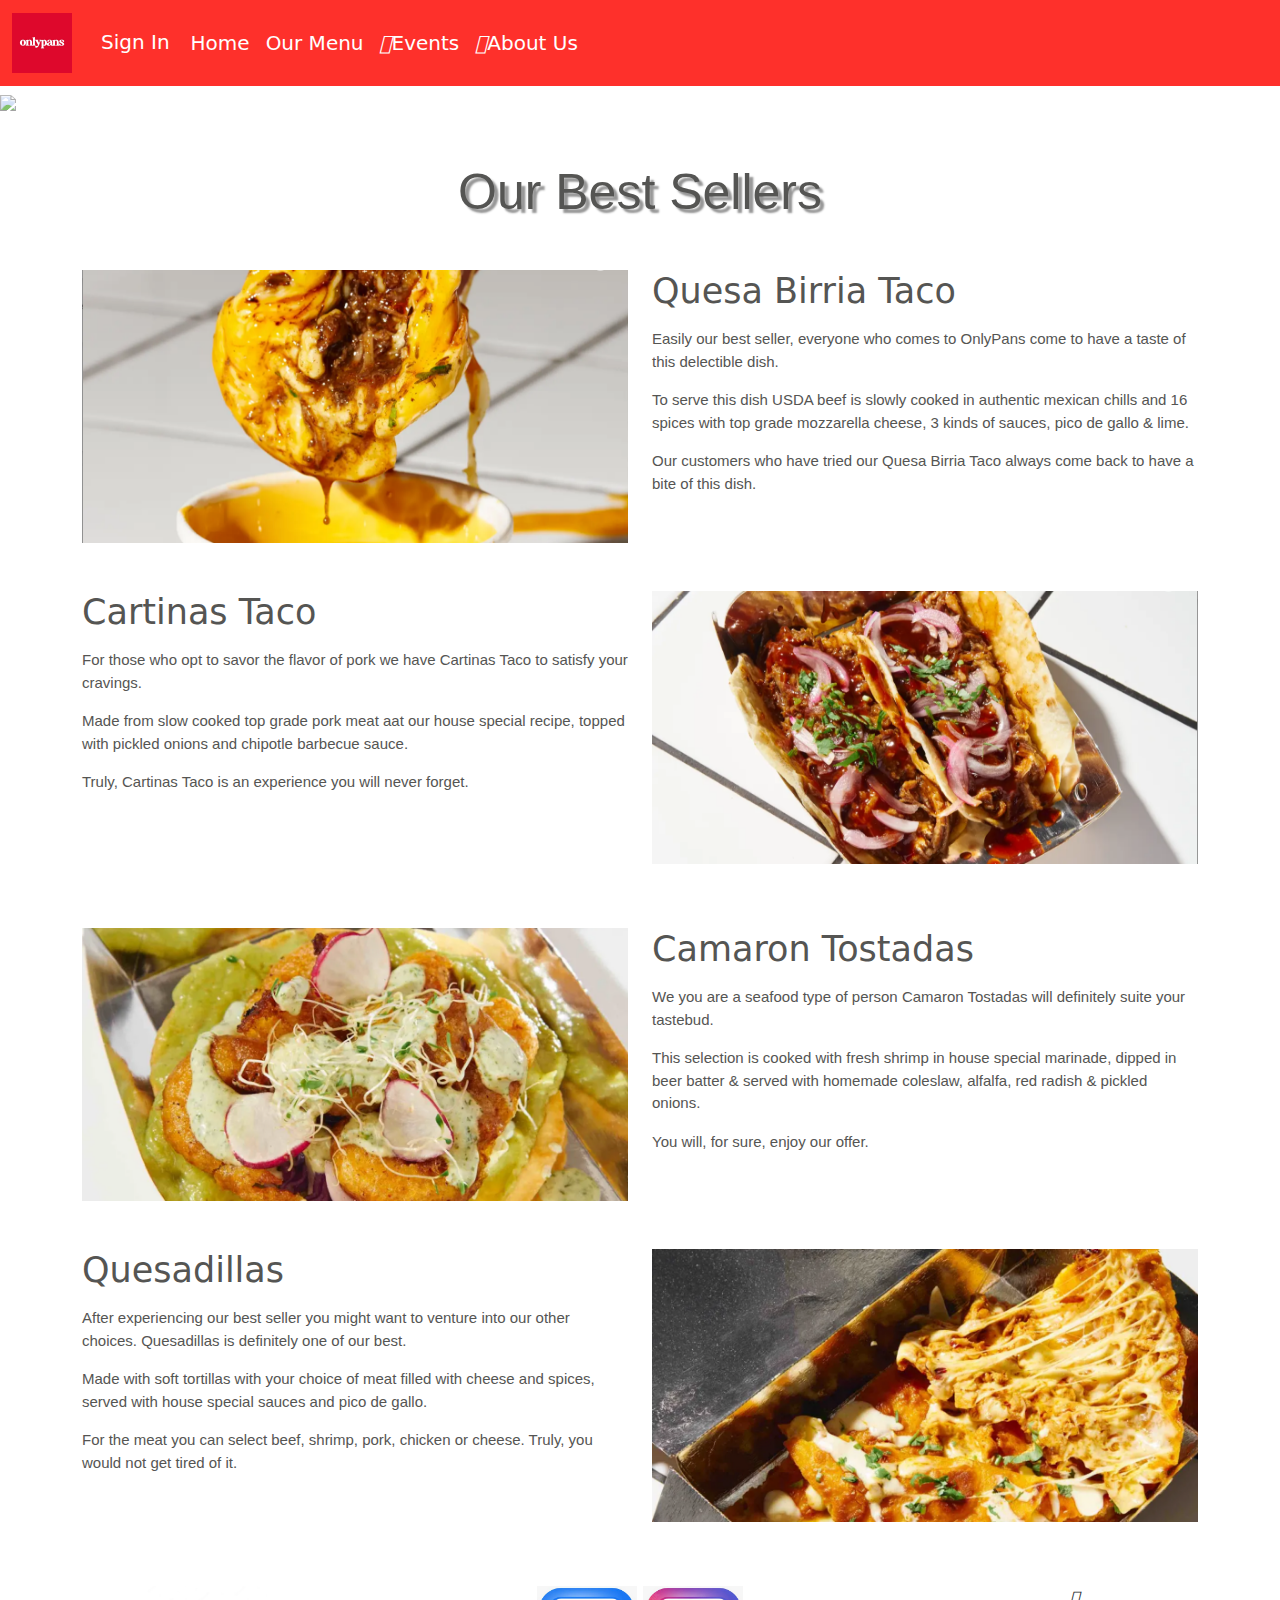
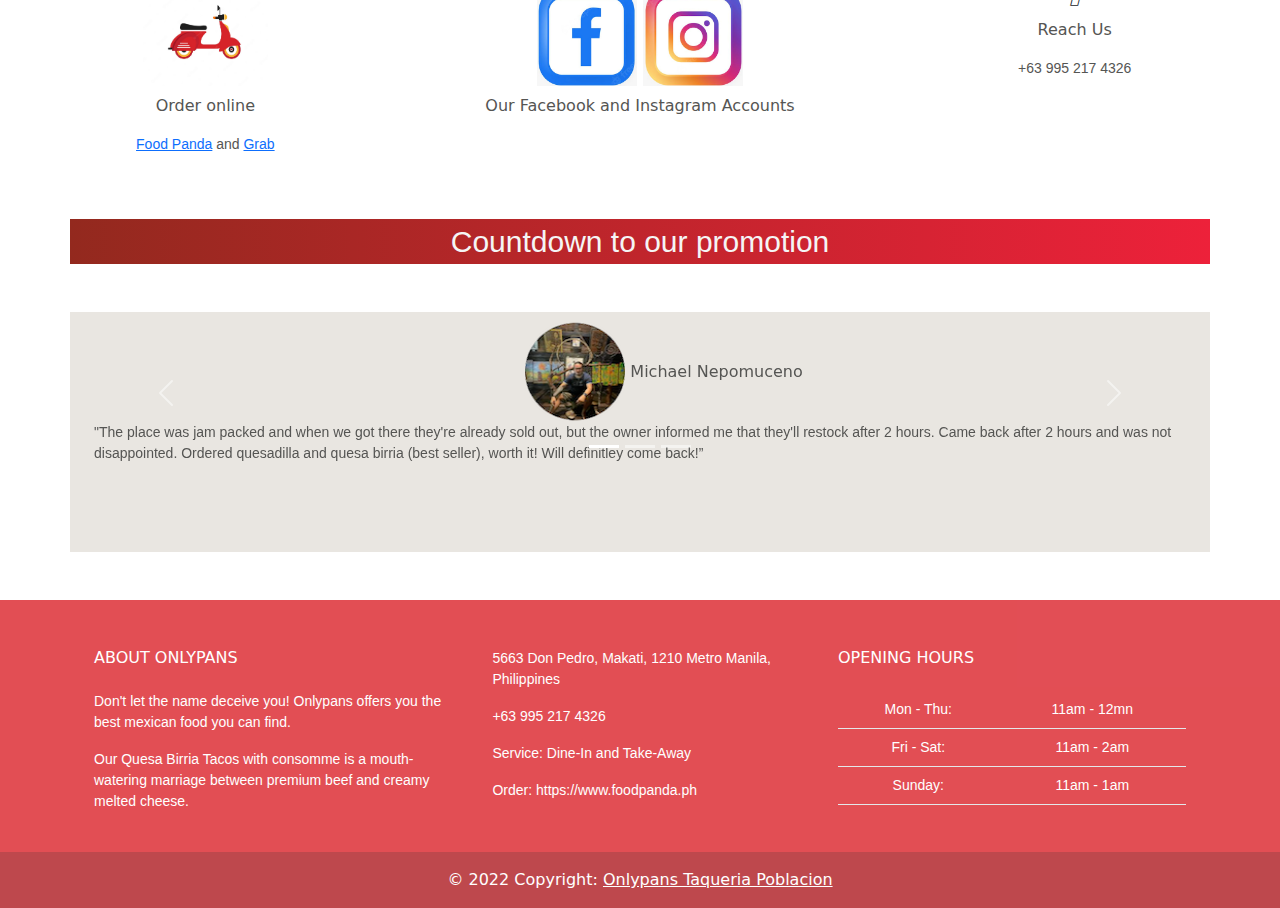
==== commit 6b51094f: "added index favorites" ====
--- a/index.html
+++ b/index.html
@@ -198,12 +198,79 @@
     <!-- location end -->
 
     <!-- favorite row start -->
-    <div class="container sectionOneFavorite">
-        <div class="row d-flex flex-md-row flex-sm-column mt-5 mb-5 ">
-            <div class="col imgFavorite1">
+    <div>
+        <h1 class="text-center textBestSellers">Our Best Sellers</h1>
+        <div class="container sectionOneFavorite">
+            <div class="row d-flex flex-md-row flex-sm-column mt-5 mb-5 ">
+                <div class="col imgFavorite1">
+                    <img src="/img/Menu/quesa birria taco.png" class="card-img-top container1" alt="...">
+                </div>
+                <div class="col">
+                    <h5 class="titleFavorite mb-3">Quesa Birria Taco</h5>
+                    <p class="textFavorite">Easily our best seller, everyone who comes to OnlyPans come to have a taste
+                        of
+                        this delectible dish.</p>
+                    <p class="textFavorite">To serve this dish USDA beef is slowly cooked in authentic mexican chills
+                        and 16
+                        spices with top grade mozzarella cheese, 3 kinds of sauces, pico de gallo & lime.</p>
+                    <p class="textFavorite">Our customers who have tried our Quesa Birria Taco always come back to have
+                        a
+                        bite of this dish. </p>
+                </div>
+            </div>
+            <div class="row d-flex flex-md-row flex-sm-column mt-5 mb-5">
+                <div class="col ">
+                    <h5 class="titleFavorite mb-3">Cartinas Taco</h5>
+                    <p class="textFavorite">For those who opt to savor the flavor of pork we have Cartinas Taco to
+                        satisfy
+                        your cravings.</p>
+                    <p class="textFavorite">Made from slow cooked top grade pork meat aat our house special recipe,
+                        topped
+                        with pickled onions and chipotle barbecue sauce.</p>
+                    <p class="textFavorite">Truly, Cartinas Taco is an experience you will never forget.</p>
+                </div>
+                <div class="col imgFavorite2 mb-3">
+                    <img src="/img/Menu/carnitas taco.png" class="card-img-top container1" alt="...">
+                </div>
+            </div>
+            <div class="row d-flex flex-md-row flex-sm-column mt-5 mb-5 ">
+                <div class="col imgFavorite1">
+                    <img src="/img/Menu/camaron shrimp tostadas.png" class="card-img-top img-fluid" alt="...">
+                </div>
+                <div class="col">
+                    <h5 class="titleFavorite mb-3">Camaron Tostadas</h5>
+                    <p class="textFavorite">We you are a seafood type of person Camaron Tostadas will definitely suite
+                        your
+                        tastebud.</p>
+                    <p class="textFavorite">This selection is cooked with fresh shrimp in house special marinade, dipped
+                        in
+                        beer batter & served with homemade coleslaw, alfalfa, red radish & pickled onions.</p>
+                    <p class="textFavorite">You will, for sure, enjoy our offer.</p>
+                </div>
+            </div>
+            <div class="row d-flex flex-md-row flex-sm-column mt-5 mb-5">
+                <div class="col ">
+                    <h5 class="titleFavorite mb-3">Quesadillas</h5>
+                    <p class="textFavorite">After experiencing our best seller you might want to venture into our other
+                        choices. Quesadillas is definitely one of our best.</p>
+                    <p class="textFavorite">Made with soft tortillas with your choice of meat filled with cheese and
+                        spices,
+                        served with house special sauces and pico de gallo.</p>
+                    <p class="textFavorite">For the meat you can select beef, shrimp, pork, chicken or cheese. Truly,
+                        you
+                        would not get tired of it.</p>
+                </div>
+                <div class="col imgFavorite2 mb-3">
+                    <img src="/img/Menu/quesadillas.png" class="card-img-top" alt="...">
+                </div>
+            </div>
+        </div>
+        <!-- favorite row end -->
+
+        <!-- favorite column start-->
+        <div class="container sectionTwoFavorite">
+            <div class="mt-5 mb-5">
                 <img src="/img/Menu/quesa birria taco.png" class="card-img-top container1" alt="...">
-            </div>
-            <div class="col">
                 <h5 class="titleFavorite mb-3">Quesa Birria Taco</h5>
                 <p class="textFavorite">Easily our best seller, everyone who comes to OnlyPans come to have a taste of
                     this delectible dish.</p>
@@ -212,9 +279,8 @@
                 <p class="textFavorite">Our customers who have tried our Quesa Birria Taco always come back to have a
                     bite of this dish. </p>
             </div>
-        </div>
-        <div class="row d-flex flex-md-row flex-sm-column mt-5 mb-5">
-            <div class="col ">
+            <div class="mt-5 mb-5">
+                <img src="/img/Menu/carnitas taco.png" class="card-img-top container1" alt="...">
                 <h5 class="titleFavorite mb-3">Cartinas Taco</h5>
                 <p class="textFavorite">For those who opt to savor the flavor of pork we have Cartinas Taco to satisfy
                     your cravings.</p>
@@ -222,15 +288,7 @@
                     with pickled onions and chipotle barbecue sauce.</p>
                 <p class="textFavorite">Truly, Cartinas Taco is an experience you will never forget.</p>
             </div>
-            <div class="col imgFavorite2 mb-3">
-                <img src="/img/Menu/carnitas taco.png" class="card-img-top container1" alt="...">
-            </div>
-        </div>
-        <div class="row d-flex flex-md-row flex-sm-column mt-5 mb-5 ">
-            <div class="col imgFavorite1">
-                <img src="/img/Menu/camaron shrimp tostadas.png" class="card-img-top img-fluid" alt="...">
-            </div>
-            <div class="col">
+            <div class="mt-5 mb-5">
                 <h5 class="titleFavorite mb-3">Camaron Tostadas</h5>
                 <p class="textFavorite">We you are a seafood type of person Camaron Tostadas will definitely suite your
                     tastebud.</p>
@@ -238,9 +296,8 @@
                     beer batter & served with homemade coleslaw, alfalfa, red radish & pickled onions.</p>
                 <p class="textFavorite">You will, for sure, enjoy our offer.</p>
             </div>
-        </div>
-        <div class="row d-flex flex-md-row flex-sm-column mt-5 mb-5">
-            <div class="col ">
+            <div class="mt-5 mb-5">
+                <img src="/img/Menu/quesadillas.png" class="card-img-top" alt="...">
                 <h5 class="titleFavorite mb-3">Quesadillas</h5>
                 <p class="textFavorite">After experiencing our best seller you might want to venture into our other
                     choices. Quesadillas is definitely one of our best.</p>
@@ -249,55 +306,9 @@
                 <p class="textFavorite">For the meat you can select beef, shrimp, pork, chicken or cheese. Truly, you
                     would not get tired of it.</p>
             </div>
-            <div class="col imgFavorite2 mb-3">
-                <img src="/img/Menu/quesadillas.png" class="card-img-top" alt="...">
-            </div>
-        </div>
-    </div>
-    <!-- favorite row end -->
-
-    <!-- favorite column start-->
-    <div class="container sectionTwoFavorite">
-        <div class="mt-5 mb-5">
-            <img src="/img/Menu/quesa birria taco.png" class="card-img-top container1" alt="...">
-            <h5 class="titleFavorite mb-3">Quesa Birria Taco</h5>
-            <p class="textFavorite">Easily our best seller, everyone who comes to OnlyPans come to have a taste of
-                this delectible dish.</p>
-            <p class="textFavorite">To serve this dish USDA beef is slowly cooked in authentic mexican chills and 16
-                spices with top grade mozzarella cheese, 3 kinds of sauces, pico de gallo & lime.</p>
-            <p class="textFavorite">Our customers who have tried our Quesa Birria Taco always come back to have a
-                bite of this dish. </p>
-        </div>
-        <div class="mt-5 mb-5">
-            <img src="/img/Menu/carnitas taco.png" class="card-img-top container1" alt="...">
-            <h5 class="titleFavorite mb-3">Cartinas Taco</h5>
-            <p class="textFavorite">For those who opt to savor the flavor of pork we have Cartinas Taco to satisfy
-                your cravings.</p>
-            <p class="textFavorite">Made from slow cooked top grade pork meat aat our house special recipe, topped
-                with pickled onions and chipotle barbecue sauce.</p>
-            <p class="textFavorite">Truly, Cartinas Taco is an experience you will never forget.</p>
-        </div>
-        <div class="mt-5 mb-5">
-            <h5 class="titleFavorite mb-3">Camaron Tostadas</h5>
-            <p class="textFavorite">We you are a seafood type of person Camaron Tostadas will definitely suite your
-                tastebud.</p>
-            <p class="textFavorite">This selection is cooked with fresh shrimp in house special marinade, dipped in
-                beer batter & served with homemade coleslaw, alfalfa, red radish & pickled onions.</p>
-            <p class="textFavorite">You will, for sure, enjoy our offer.</p>
-        </div>
-        <div class="mt-5 mb-5">
-            <img src="/img/Menu/quesadillas.png" class="card-img-top" alt="...">
-            <h5 class="titleFavorite mb-3">Quesadillas</h5>
-            <p class="textFavorite">After experiencing our best seller you might want to venture into our other
-                choices. Quesadillas is definitely one of our best.</p>
-            <p class="textFavorite">Made with soft tortillas with your choice of meat filled with cheese and spices,
-                served with house special sauces and pico de gallo.</p>
-            <p class="textFavorite">For the meat you can select beef, shrimp, pork, chicken or cheese. Truly, you
-                would not get tired of it.</p>
-        </div>
-    </div>
-    <!-- favorite column end -->
-
+        </div>
+        <!-- favorite column end -->
+    </div>
 
     <!-- info start -->
     <div class="mt-5 mb-5">
--- a/css/style.css
+++ b/css/style.css
@@ -22,6 +22,19 @@
 }
 
 .karlaP {
+    font-family: 'Roboto Condensed',
+        sans-serif;
+    color: RGB(85, 85, 83);
+}
+
+.textBestSellers {
+    font-family: font-family: 'Merriweather Sans', sans-serif;
+    color: RGB(85, 85, 83);
+    font-size: 50px;
+    text-shadow: 4px 4px 2px rgba(150, 150, 150, 1);
+}
+
+.ourStory {
     font-family: 'Roboto Condensed',
         sans-serif;
     color: RGB(85, 85, 83);
@@ -144,6 +157,8 @@
     font-weight: 200;
     text-align: start;
 }
+
+
 
 .iframeCenter {
     display: flex;
